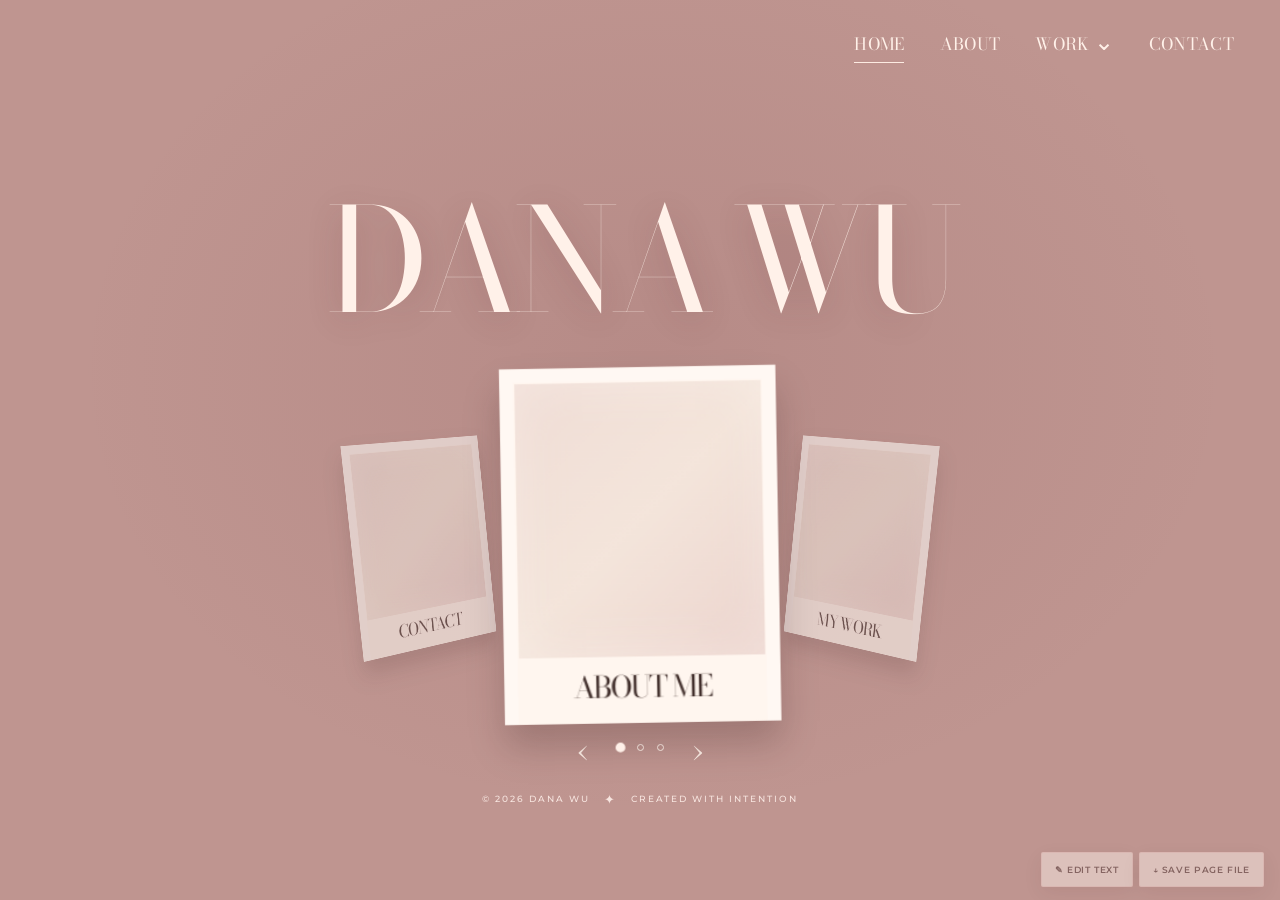
==== index.html @ a7ba0328 "Add files via upload" ====
<!doctype html>
<html lang="en"><head>
<meta charset="utf-8">
<meta name="viewport" content="width=device-width, initial-scale=1">
<meta name="theme-color" content="#c89e98">
<meta name="description" content="Dana Wu — advertising creative, visual storyteller, and journalist.">
<title>Home · Dana Wu</title>
<link rel="preconnect" href="https://fonts.googleapis.com">
<link rel="preconnect" href="https://fonts.gstatic.com" crossorigin>
<link href="https://fonts.googleapis.com/css2?family=Bodoni+Moda:ital,opsz,wght@0,6..96,400;0,6..96,500;0,6..96,600;0,6..96,700;1,6..96,400;1,6..96,500&family=Cormorant+Garamond:ital,wght@0,400;0,500;1,400;1,500&family=Montserrat:wght@300;400;500;600&display=swap" rel="stylesheet">
<link rel="stylesheet" href="styles.css">
<script src="site-config.js" defer></script>
<script src="script.js" defer></script>
</head>
<body data-page="home" class="site-page">

<header class="site-header">
  <a class="site-logo" href="index.html" aria-label="Dana Wu, home">DANA WU</a>
  <button class="mobile-menu-toggle" type="button" aria-controls="site-nav" aria-expanded="false">MENU <span aria-hidden="true">☰</span></button>
  <nav class="site-nav" id="site-nav" aria-label="Main navigation">
    <a href="index.html" data-nav="home">HOME</a>
    <a href="about.html" data-nav="about">ABOUT</a>
    <span class="nav-work"><a href="work.html" data-nav="work">WORK</a><button class="work-dropdown-toggle" type="button" aria-expanded="false" aria-label="Show work categories">⌄</button>
      <span class="work-dropdown" role="group" aria-label="Work categories">
        <a href="work.html#photography">Photography</a>
        <a href="work.html#advertising-creative">Advertising Creative</a>
        <a href="work.html#writing">Writing</a>
        <a href="work.html#digital-story">Digital Story</a>
        <a href="work.html#inspirations">Inspiration(s)</a>
      </span>
    </span>
    <a href="contact.html" data-nav="contact">CONTACT</a>
  </nav>
</header>

<main id="main-content" class="home-main">
  <section class="home-hero" aria-labelledby="home-heading">
    <h1 id="home-heading" class="home-title">DANA WU</h1>
    <div class="orbit-wrap" aria-label="Rotating carousel with links to About Me, My Work, and Contact">
      <div class="orbit-stage" id="orbit-stage">
        <a href="about.html" class="orbit-card" data-carousel-index="0" aria-label="Visit the About Me page">
          <span class="orbit-photo" aria-hidden="true"></span><span class="orbit-label">ABOUT ME</span>
        </a>
        <a href="work.html" class="orbit-card" data-carousel-index="1" aria-label="Visit the My Work page">
          <span class="orbit-photo" aria-hidden="true"></span><span class="orbit-label">MY WORK</span>
        </a>
        <a href="contact.html" class="orbit-card" data-carousel-index="2" aria-label="Visit the Contact page">
          <span class="orbit-photo" aria-hidden="true"></span><span class="orbit-label">CONTACT</span>
        </a>
      </div>
      <div class="orbit-controls" aria-label="Carousel controls">
        <button type="button" class="orbit-arrow" data-orbit-direction="prev" aria-label="Previous card">‹</button>
        <div class="orbit-dots" aria-label="Choose a carousel card">
          <button type="button" class="orbit-dot" data-orbit-index="0" aria-label="Show About Me"></button>
          <button type="button" class="orbit-dot" data-orbit-index="1" aria-label="Show My Work"></button>
          <button type="button" class="orbit-dot" data-orbit-index="2" aria-label="Show Contact"></button>
        </div>
        <button type="button" class="orbit-arrow" data-orbit-direction="next" aria-label="Next card">›</button>
      </div>
    </div>
  </section>

<footer class="site-footer"><span>© <span data-current-year></span> DANA WU</span><span class="footer-star" aria-hidden="true">✦</span><span>CREATED WITH INTENTION</span></footer>

<div class="editor-bar" id="editor-bar" aria-label="Page editing controls">
  <button type="button" id="edit-text-toggle" aria-pressed="false" title="Edit the words on this page">✎ EDIT TEXT</button>
  <button type="button" id="export-page-button" title="Download an HTML copy of this page with your changes">↓ SAVE PAGE FILE</button>
</div>
<div id="editor-notice" class="editor-notice" role="status" hidden></div>
</body></html>
---- styles.css ----
/* DANA WU — PEARLESCENT EDITORIAL PORTFOLIO */
:root {
  --rose: #bd8988;
  --rose-deep: #a96c79;
  --rose-button: #ca788b;
  --ivory: #fff1e9;
  --paper: #fff6ef;
  --dark: #402e2b;
  --gold: #f9d6c4;
  --line: rgba(255,245,238,.74);
  --bodoni: 'Bodoni Moda', 'Didot', 'Times New Roman', serif;
  --cormorant: 'Cormorant Garamond', Georgia, serif;
  --sans: Montserrat, 'Helvetica Neue', Arial, sans-serif;
}
*, *::before, *::after { box-sizing: border-box; }
html { scroll-behavior: smooth; }
body { margin: 0; color: var(--ivory); background: #be8f8c url('assets/pearl-organza-background.webp') center center / cover fixed no-repeat; font-family: var(--cormorant); min-height: 100vh; display: flex; flex-direction: column; }
body::before { content: ''; background: #bf9590 url('assets/pearl-organza-background.webp') center center / cover no-repeat fixed; position: fixed; inset: 0; z-index: -2; pointer-events: none; }
body::after { content: ''; background: radial-gradient(ellipse 50% 55% at 51% 41%,rgba(121,69,72,.13),transparent 90%); position: fixed; inset: 0; z-index: -1; pointer-events:none; }
a { color: inherit; }
a, button, input, textarea { -webkit-tap-highlight-color: transparent; }
button, input, textarea { font: inherit; }
button { cursor: pointer; }
a:focus-visible,button:focus-visible,input:focus-visible,textarea:focus-visible,[contenteditable=true]:focus-visible { outline: 2px solid #45303a; outline-offset: 5px; }
button:disabled { opacity: .35; cursor: default; }
[hidden] { display: none !important; }
.visually-hidden { position: absolute !important; clip: rect(0 0 0 0); clip-path: inset(50%); width: 1px; height: 1px; overflow: hidden; white-space: nowrap; }
.site-header { position: relative; z-index: 30; min-height: 100px; display: flex; align-items: flex-start; justify-content: space-between; gap: 20px; padding: 24px clamp(25px, 3.6vw, 76px) 4px; }
.site-logo { font-family: var(--bodoni); font-style: italic; font-size: clamp(24px, 2.45vw, 42px); letter-spacing: -.045em; text-decoration: none; white-space: nowrap; line-height: 1; text-shadow:0 2px 13px rgba(83,36,40,.14); }
[data-page=home] .site-logo { visibility: hidden; }
.site-nav { display: flex; align-items: center; gap: clamp(17px, 2.75vw, 54px); padding-top: 8px; white-space: nowrap; }
.site-nav > a, .nav-work > a { font-family: var(--bodoni); font-size: clamp(15px,1.32vw,22px); font-weight: 400; text-decoration: none; letter-spacing:.018em; position: relative; padding: 3px 0 11px; line-height: 1.1; transition: opacity .2s; }
.site-nav > a:hover, .nav-work > a:hover { opacity:.65; }
.site-nav > a.is-current::after,.nav-work > a.is-current::after { position: absolute; content: ''; left: 0; right: 0; bottom: 2px; height: 1px; background: rgba(255,239,229,.96); }
.nav-work { position:relative; display:flex; align-items: baseline; gap:3px; }
.work-dropdown-toggle { background:none; border:none; color:var(--ivory); padding:0 0 0 1px; font-size:24px; line-height:.6; }
.work-dropdown { display:none; flex-direction:column; position:absolute; top:calc(100% - 1px); left:-15px; min-width:215px; padding:13px; border:1px solid rgba(255,247,241,.65); background:rgba(237,204,200,.96); box-shadow:0 14px 40px rgba(84,45,43,.28); backdrop-filter:blur(15px); z-index:100; }
.work-dropdown a { font-family:var(--sans); text-decoration:none; font-size:11px; letter-spacing:.08em; text-transform:uppercase; padding:12px 8px; color:#513937; }
.work-dropdown a:hover,.work-dropdown a:focus-visible {background:rgba(255,255,255,.35)}
.nav-work:hover .work-dropdown,.nav-work:focus-within .work-dropdown,.nav-work.is-open .work-dropdown { display:flex; }
.mobile-menu-toggle {display:none;}
main { flex:1; width:100%; }
.site-footer { color:rgba(255,240,234,.88); padding:17px 30px 20px; display:flex; align-items:center; justify-content:center; gap:14px; letter-spacing:.22em; font: 500 9px var(--sans); position:relative; z-index:2; text-align:center; }
.footer-star {font-size:13px;}
/* EDITOR — the page is also editable directly in your HTML files */
.editor-bar { position:fixed; z-index:40; right:16px; bottom:13px; display:flex; gap:6px; opacity:.50; transition:opacity .2s; }
.editor-bar:hover,.editor-bar:focus-within,.editing-mode .editor-bar {opacity:1;}
.editor-bar button {background:rgba(255,247,240,.90); border:1px solid rgba(245,215,210,.9); border-radius:2px; color:#4c3533; letter-spacing:.09em; font:600 9px var(--sans); padding:11px 13px; box-shadow:0 6px 20px rgba(52,23,21,.13); }
.editor-bar button[aria-pressed=true] { background:#673f49; color:white; }
.editor-notice { position:fixed; z-index:45; right:16px; bottom:64px; color:#4b3532; background:#fff8f0; padding:13px 16px; font:12px/1.6 var(--sans); box-shadow:0 8px 25px #54252b55; max-width:min(360px,90vw); }
.editing-mode [data-edit-id] {outline:1px dashed rgba(255,247,237,.92); outline-offset:5px; background:rgba(255,247,237,.10); cursor:text;}
/* SHARED */
.editorial-main {padding: 14px clamp(22px,4vw,80px) 24px; display:flex; flex-direction:column; justify-content:center; }
.inside-title {font-family:var(--bodoni); color:var(--ivory); letter-spacing:-.07em; font-weight:400; line-height:1.08; margin:0; text-shadow:0 5px 25px rgba(86,38,43,.12);}
.italic-title { font-style:italic; }
.ornate-divider {display:flex; justify-content:center; align-items:center; gap:20px; width:100%; color:var(--ivory); margin:20px auto 27px; font-size:24px; height:26px;}
.ornate-divider::before,.ornate-divider::after {content:''; display:block; height:1px; background:var(--line); flex:1; }
.ornate-divider span {line-height:1; font-size:23px; }
/* HOMEPAGE */
.home-main { min-height:calc(100svh - 146px); display:flex; flex-direction:column; justify-content:center; align-items:center; }
.home-hero {width:100%; display:flex; flex-direction:column; align-items:center; justify-content:center; text-align:center; padding:10px 20px 0; }
.home-title { font:400 clamp(73px,11.2vw,200px)/1 var(--bodoni); letter-spacing:-.065em; margin:6px 0 6px; text-shadow:0 7px 35px rgba(90,33,39,.2); white-space:nowrap; }
.orbit-wrap {position:relative; width:min(850px,100%); }
.orbit-stage { height:clamp(290px,30vw,420px); position:relative; perspective:1150px; transform-style:preserve-3d; }
.orbit-card { position:absolute; top:50%; left:50%; width:clamp(168px,18.5vw,262px); height:clamp(220px,23.8vw,336px); text-decoration:none; color:var(--dark); background:var(--paper); border:clamp(8px,1vw,12px) solid #fff8f3; border-bottom-width:0; box-shadow:0 19px 30px rgba(54,26,27,.23); display:flex; flex-direction:column; padding:0; transform-style:preserve-3d; will-change:transform,opacity; transition:transform 1250ms cubic-bezier(.2,.7,.14,1),opacity 1050ms,filter 900ms,box-shadow 700ms; }
.orbit-photo {flex:1; margin:1px 1px 0; background:linear-gradient(135deg, #f0ddd6, #f4e5db 50%, #ecd4ce); box-shadow:inset 0 0 40px rgba(255,249,244,.35); }
.orbit-label {font:400 clamp(20px,2vw,30px)/1 var(--bodoni); letter-spacing:-.065em; padding:13px 3px 18px; display:block; }
.orbit-card.is-front { transform:translate3d(-50%,-46%,125px) rotateY(0deg) rotateZ(-1deg) scale(1.04); z-index:5; opacity:1; pointer-events:auto; }
.orbit-card.is-right {transform:translate3d(calc(-50% + clamp(148px,20vw,285px)),-45%,-205px) rotateY(-45deg) rotateZ(7deg) scale(.80); opacity:.65; z-index:2; pointer-events:none; filter:brightness(.96); }
.orbit-card.is-left {transform:translate3d(calc(-50% - clamp(148px,20vw,285px)),-45%,-205px) rotateY(45deg) rotateZ(-7deg) scale(.80); opacity:.65; z-index:2; pointer-events:none; filter:brightness(.96); }
.orbit-card.is-front:hover {transform:translate3d(-50%,-50%,143px) rotateZ(0) scale(1.05); box-shadow:0 28px 38px rgba(54,26,27,.30);}
.orbit-controls {height:43px; display:flex; gap:23px; align-items:center; justify-content:center; margin:3px auto 5px; }
.orbit-arrow {background:none; border:0; color:var(--ivory); font:300 45px/1 var(--cormorant); padding:0 4px; }
.orbit-dots {display:flex; gap:13px;align-items:center;}
.orbit-dot {width:7px;height:7px;border:1px solid var(--ivory); background:transparent; border-radius:50%; padding:0; transition:background-color .3s, transform .3s;}
.orbit-dot.is-active {background:var(--ivory); transform:scale(1.4); }
/* ABOUT */
.about-main { min-height:calc(100svh - 158px); }
.about-shell {display:grid; grid-template-columns:43% 57%; gap:min(2vw,25px); align-items:center; width:min(1450px,100%); margin:0 auto; padding: 5px 12px 20px;}
.about-image-column {display:flex;align-items:center;justify-content:center;flex-direction:column;}
.about-polaroid { background:rgba(255,244,235,.95); padding:13px 13px 0; width:min(77%,390px); aspect-ratio:.82; box-shadow:0 25px 44px rgba(80,34,38,.27); transform:rotate(-7deg); display:flex;flex-direction:column;}
.about-photo-holder {flex:1;position:relative;overflow:hidden;background: url('assets/organza-placeholder.webp') center / cover;}
.about-photo {position:absolute;inset:0;width:100%;height:100%;object-fit:cover;}
.image-upload-trigger {position:absolute;bottom:9px;left:50%;transform:translateX(-50%);white-space:nowrap; padding:7px 9px;background:rgba(255,250,244,.88);color:#6e514b;font:500 9px var(--sans);letter-spacing:.14em;cursor:pointer;transition:opacity .2s;}
.image-upload-trigger:hover{background:white;}
.about-photo-signature {display:flex;align-items:center;justify-content:center;gap:4px;color:#704d49;font:italic 36px var(--cormorant);height:62px;}
.about-photo-signature span{font-size:29px;}
.image-hint {font:10px/1.5 var(--sans);color:rgba(255,250,244,.82);max-width:310px;margin-top:32px;text-align:center;letter-spacing:.015em;}
.about-text-column {padding:0 12px 5px;}
.about-text-column .inside-title {text-align:center;font-size:clamp(70px,9.9vw,170px);}
.about-text-column .ornate-divider {max-width:680px;margin-top:10px;margin-bottom:25px;}
.about-lead {font:italic clamp(23px,2.5vw,40px)/1.24 var(--cormorant);max-width:790px;margin:0 auto 34px;letter-spacing:.004em;text-shadow:0 2px 8px rgba(76,28,31,.1);}
.interests-heading {display:flex;align-items:center;gap:24px;width:85%;margin:0 auto 15px;text-align:center;font:400 clamp(16px,1.6vw,25px) var(--bodoni);letter-spacing:.12em;}
.interests-heading::before,.interests-heading::after {content:'';height:1px;background:var(--line);flex:1;}
.interests-grid {display:grid;grid-template-columns:repeat(5,1fr);max-width:720px;margin:auto;gap:8px;}
.interest{text-align:center;display:flex;align-items:center;flex-direction:column;gap:8px;}
.interest svg{width:clamp(30px,3vw,44px);height:clamp(30px,3vw,44px);stroke:#fff4ee;stroke-width:1.5;stroke-linejoin:round;stroke-linecap:round;fill:none;}
.interest span{font:400 clamp(10px,1.15vw,17px) var(--cormorant);letter-spacing:.05em;}
/* WORK */
.work-main {min-height:calc(100svh - 155px);}
.work-overview{max-width:1560px;width:100%;margin:0 auto;display:flex;align-items:center;flex-direction:column;padding:2px 0 18px;}
.work-heading{font-size:clamp(78px,9.3vw,160px);text-align:center;}
.work-overview .ornate-divider {width:min(570px,60vw);margin:0 auto 5px;}
.work-subtitle {font:italic clamp(20px,1.75vw,28px) var(--cormorant);text-align:center;margin:0 0 33px;text-shadow:0 1px 10px rgba(70,25,30,.15);}
.work-card-grid {width:100%;display:grid;grid-template-columns:repeat(4,minmax(0,1fr));gap:clamp(12px,1.2vw,22px);}
.work-polaroid {background:linear-gradient(180deg,#fff3eb,#ffeadf);border:10px solid rgba(255,243,235,.97);color:#633d38;text-decoration:none;display:flex;flex-direction:column;align-items:center;text-align:center;box-shadow:0 18px 30px rgba(86,35,40,.23);min-height:clamp(320px,27vw,435px);transition:transform .25s,box-shadow .25s;}
.work-polaroid:hover{transform:translateY(-11px);box-shadow:0 26px 36px rgba(86,35,40,.30);}
.work-card-image {display:block;background:url('assets/organza-placeholder.webp') center / cover;width:100%;aspect-ratio:1.27;}
.work-card-name {font:400 clamp(19px,1.8vw,30px)/1.05 var(--bodoni);letter-spacing:.095em;margin:19px 0 11px;min-height:1.95em;display:flex;align-items:center;justify-content:center;}
.work-card-description {font:italic clamp(17px,1.44vw,23px)/1.15 var(--cormorant);display:block;max-width:290px;min-height:2.4em;margin-bottom:8px;}
.work-card-arrow {margin:auto 0 7px;font:400 34px/1 var(--cormorant);}
.inspirations-button {margin:26px auto 0;min-width:290px;border:1px solid #fff4ed;border-radius:100px;text-decoration:none;text-align:center;padding:12px 22px;color:var(--ivory);font:400 20px var(--bodoni);letter-spacing:.10em;transition:background .2s;}
.inspirations-button:hover {background:rgba(255,242,237,.18);}
.work-details {width:min(1420px,100%);margin:0 auto;}
.work-detail-view {padding:2px 0 40px;}
.return-to-work {display:inline-block;font:600 11px var(--sans);letter-spacing:.14em;text-decoration:none;margin:5px 0 20px;}
.detail-heading {font:italic 400 clamp(55px,7vw,107px) var(--bodoni);letter-spacing:-.06em;text-align:center;margin:0;}
.work-detail-view .ornate-divider {max-width:590px;margin-top:8px;margin-bottom:16px;}
.detail-intro {font:italic clamp(21px,2vw,28px) var(--cormorant);text-align:center;margin:8px auto 28px;}
.project-grid {display:grid;grid-template-columns:repeat(3,1fr);gap:22px;}
.project-tile {padding:14px 14px 24px;background:rgba(255,239,228,.91);color:#613e3c;box-shadow:0 18px 40px rgba(67,34,36,.19);}
.project-image {aspect-ratio:1.28;background:linear-gradient(130deg,#e4b8b8,#f1d2ca) url('assets/organza-placeholder.webp') center / cover;position:relative;overflow:hidden;}
.project-image img{position:absolute;inset:0;width:100%;height:100%;object-fit:cover;}
.project-photo-note {position:absolute;right:10px;bottom:9px;background:rgba(255,244,236,.85);color:#704746;padding:8px 10px;letter-spacing:.1em;font:500 9px var(--sans);}
.project-tile h3 {font:400 25px var(--bodoni);text-align:center;letter-spacing:.11em;margin:21px 4px 10px;}
.project-tile p {text-align:center;font:italic 20px/1.4 var(--cormorant);margin:7px 12px 14px;}
.project-tile .project-link-note {font:10px/1.5 var(--sans);opacity:.65;}
/* CONTACT */
.contact-main {min-height:calc(100svh - 157px);}
.contact-layout {display:grid;grid-template-columns:.98fr 1.02fr;gap:clamp(30px,3vw,65px);align-items:center;width:min(1520px,100%);margin:auto;}
.contact-copy{text-align:center;display:flex;flex-direction:column;align-items:center;padding:10px;}
.contact-title {font:400 clamp(76px,8.5vw,155px)/.93 var(--bodoni);letter-spacing:-.083em;text-align:center;margin:0;}
.contact-copy .ornate-divider {max-width:520px;margin:25px auto 31px;}
.contact-subtitle {font:400 clamp(13px,1.22vw,19px)/1.7 var(--sans);letter-spacing:.36em;text-align:center;margin:0 0 47px;}
.linkedin-link {min-height:59px;min-width:min(405px,100%);padding:0 24px;display:flex;align-items:center;justify-content:space-between;border:1px solid rgba(255,245,239,.9);color:var(--ivory);text-decoration:none;transition:background .3s;}
.linkedin-link:hover {background:rgba(255,240,234,.15);}
.linkedin-mark {font:700 32px/1 Arial,sans-serif;letter-spacing:-.08em;min-width:63px;text-align:left;border-right:1px solid rgba(255,245,239,.8);}
.linkedin-label {font:500 13px var(--sans);letter-spacing:.30em;}
.linkedin-arrow {font:400 30px var(--cormorant);}
.contact-form {padding: clamp(32px,3.5vw,57px) clamp(30px,3.25vw,54px) clamp(25px,2.7vw,48px);border:1px solid rgba(255,242,234,.8);border-radius:19px;background:rgba(255,224,217,.21);backdrop-filter:blur(11px);box-shadow:0 9px 42px rgba(103,62,60,.08);display:flex;flex-direction:column;gap:17px;position:relative;}
.contact-form label {position:absolute;width:1px;height:1px;overflow:hidden;clip-path:inset(50%);}
.contact-form input,.contact-form textarea {width:100%;color:#593e3b;background:rgba(255,234,227,.72);border:2px solid rgba(255,246,241,.95);border-radius:9px;min-height:68px;padding:17px 23px;font:400 clamp(18px,1.6vw,25px) var(--bodoni);letter-spacing:.17em;}
.contact-form textarea {resize:vertical;min-height:188px;}
.contact-form input::placeholder,.contact-form textarea::placeholder {color:#614744;opacity:1;}
.send-button {margin:14px auto 0;width:min(100%,510px);border:1px solid rgba(253,232,229,.83);background:#c77588;color:#fff5ef;min-height:64px;font:400 clamp(19px,1.5vw,26px) var(--bodoni);letter-spacing:.19em;position:relative;transition:filter .2s,transform .2s;}
.send-button span {position:absolute;right:25px;top:50%;transform:translateY(-50%);font:400 35px/1 var(--cormorant);}
.send-button:hover {filter:brightness(1.06);transform:translateY(-2px);}
.form-message {color:#fff5f1;text-align:center;font:14px/1.5 var(--sans);min-height:1em;margin:0;}
/* RESPONSIVE */
@media(max-width:1150px){
 .about-shell {grid-template-columns:41% 59%;}
 .about-polaroid {width:87%;}
 .about-lead {font-size:clamp(23px,2.8vw,33px);}
 .work-polaroid {border-width:8px;min-height:315px;}
 .work-card-name {font-size:19px;}
 .work-card-description {font-size:17px;}
 .contact-title {font-size:clamp(72px,8.3vw,120px);}
 .contact-form {padding:30px;}
}
@media(max-width:760px){
 .site-header {align-items:center;min-height:73px; padding:16px 18px 5px;}
 [data-page=home] .site-logo {visibility:hidden;}
 .site-logo {font-size:27px;}
 .mobile-menu-toggle {display:block;font:500 11px var(--sans);letter-spacing:.2em; color:#fff5ef;background:rgba(132,77,79,.15);border:1px solid rgba(255,243,238,.8);padding:10px 12px;}
 .mobile-menu-toggle span {margin-left:8px;}
 .site-nav {display:none;position:absolute;top:72px;left:12px;right:12px;background:rgba(197,151,149,.97);border:1px solid #fff5e9d9;padding:15px 19px;box-shadow:0 20px 32px rgba(79,41,43,.2);flex-direction:column;align-items:flex-start;gap:10px;z-index:60;}
 .site-nav.is-open {display:flex;}
 .site-nav > a,.nav-work > a {font-size:19px;}
 .nav-work {width:100%;}
 .work-dropdown {top:30px;left:0;}
 .editorial-main {padding:16px 22px 30px;}
 .site-footer {padding:22px 10px;font-size:8px;}
 .home-main {min-height:calc(100svh - 138px);}
 .home-title {font-size:clamp(68px,12.5vw,105px);margin-top:-8px;}
 .orbit-stage {height:345px;}
 .orbit-card {width:clamp(175px,37vw,240px);height:clamp(238px,46vw,308px);}
 .orbit-card.is-right {transform:translate3d(calc(-50% + clamp(117px,28vw,185px)),-45%,-205px) rotateY(-50deg) rotateZ(8deg) scale(.75);}
 .orbit-card.is-left {transform:translate3d(calc(-50% - clamp(117px,28vw,185px)),-45%,-205px) rotateY(50deg) rotateZ(-8deg) scale(.75);}
 .about-shell {grid-template-columns:1fr;gap:20px;padding:8px 0;}
 .about-text-column {grid-row:1;}
 .about-text-column .inside-title {font-size:clamp(72px,13vw,110px);}
 .about-text-column .ornate-divider {margin-bottom:13px;}
 .about-lead {font-size:clamp(24px,5.4vw,34px);line-height:1.24;text-align:center;margin-bottom:24px;}
 .interests-heading {width:90%;margin-bottom:14px;}
 .interests-grid {max-width:550px;}
 .interest span {font-size:11px;}
 .about-image-column {grid-row:2;margin-top:8px;}
 .about-polaroid {width:min(57%,290px);}
 .image-hint {margin-top:25px;}
 .work-heading {font-size:clamp(75px,12vw,120px);}
 .work-subtitle {font-size:24px;margin-bottom:24px;}
 .work-card-grid {grid-template-columns:repeat(2,minmax(0,1fr));gap:15px;}
 .work-polaroid {min-height:300px;}
 .work-card-name {font-size:20px;min-height:2em;}
 .work-card-description {font-size:18px;}
 .project-grid {grid-template-columns:1fr;max-width:450px;margin:auto;}
 .contact-layout {grid-template-columns:1fr;gap:22px;max-width:590px;padding:0 0 20px;}
 .contact-title {font-size:clamp(75px,15vw,130px);}
 .contact-copy .ornate-divider {margin:16px auto;}
 .contact-subtitle {font-size:12px;margin:0 0 25px;}
 .linkedin-link {min-height:51px;min-width:min(340px,100%);}
 .contact-form {padding:24px;}
 .contact-form input {min-height:56px;}
 .contact-form textarea {min-height:140px;}
 .send-button {min-height:56px;font-size:19px;}
 .editor-bar {bottom:8px;right:8px;}
 .editor-bar button {font-size:8px;padding:9px 10px;}
}
@media(max-width:420px){
 .home-title {font-size:clamp(57px,12.8vw,70px);}
 .orbit-stage {height:300px;}
 .orbit-card {width:174px;height:225px;}
 .orbit-label {font-size:18px;padding:10px 3px 13px;}
 .orbit-card.is-right {transform:translate3d(calc(-50% + 120px),-45%,-205px) rotateY(-50deg) rotateZ(8deg) scale(.68);}
 .orbit-card.is-left {transform:translate3d(calc(-50% - 120px),-45%,-205px) rotateY(50deg) rotateZ(-8deg) scale(.68);}
 .work-card-grid {gap:10px;}
 .work-polaroid {min-height:250px;padding-bottom:3px;border-width:6px;}
 .work-card-name {font-size:14px;letter-spacing:.03em;margin:13px 0 6px;}
 .work-card-description {font-size:15px;}
 .work-card-arrow {font-size:25px;}
 .inspirations-button {min-width:235px;font-size:15px;}
 .interests-grid {gap:1px;}
 .interest span {font-size:9px;}
 .contact-title {font-size:70px;}
 .contact-form {padding:15px;}
 .site-footer {gap:7px;}
}
@media(prefers-reduced-motion:reduce){
 *,*::before,*::after {animation-duration:.01ms !important;animation-iteration-count:1 !important;transition-duration:.01ms !important;scroll-behavior:auto !important;}
}
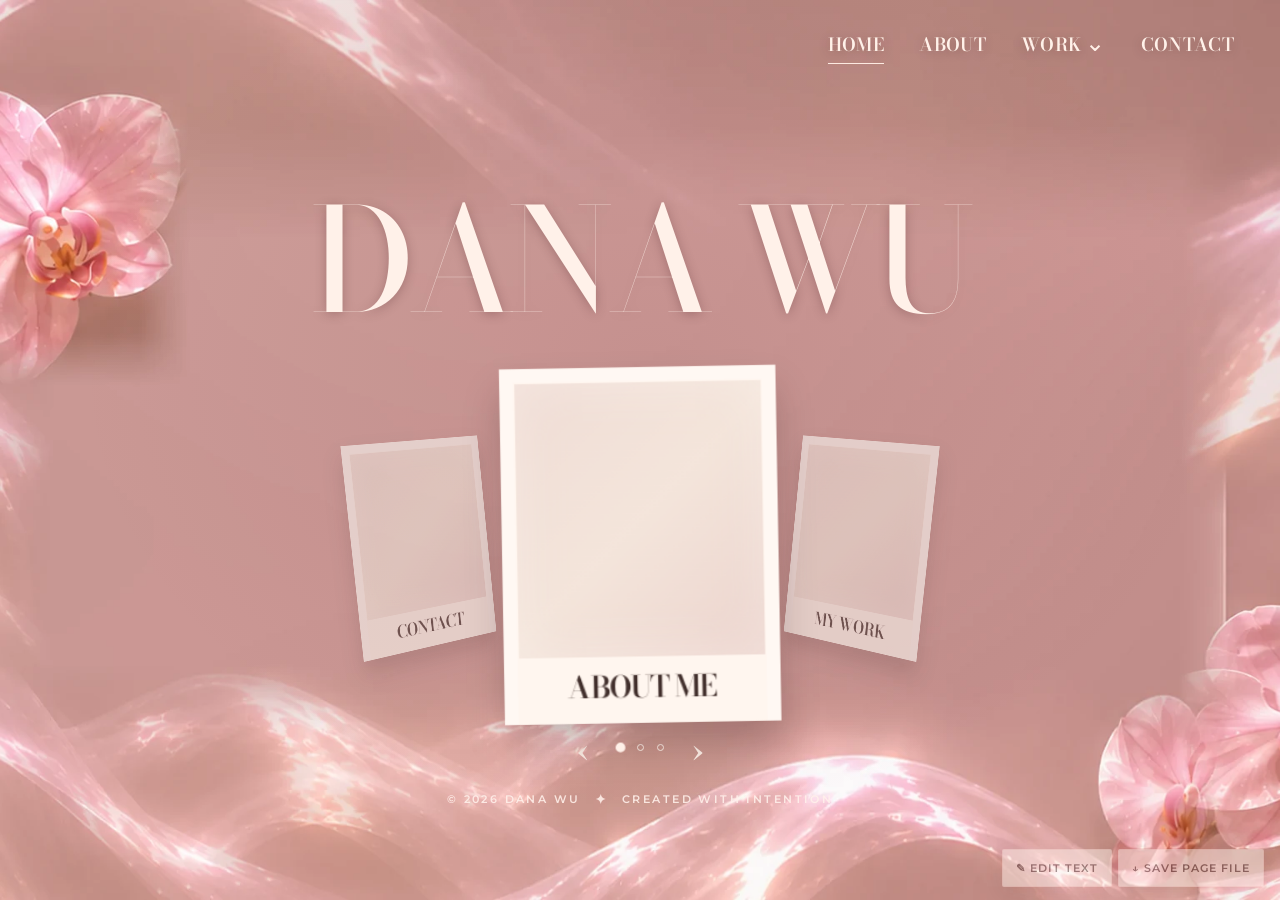
==== commit e4e76cdd: "Add files via upload" ====
--- a/index.html
+++ b/index.html
@@ -7,7 +7,7 @@
 <title>Home · Dana Wu</title>
 <link rel="preconnect" href="https://fonts.googleapis.com">
 <link rel="preconnect" href="https://fonts.gstatic.com" crossorigin>
-<link href="https://fonts.googleapis.com/css2?family=Bodoni+Moda:ital,opsz,wght@0,6..96,400;0,6..96,500;0,6..96,600;0,6..96,700;1,6..96,400;1,6..96,500&family=Cormorant+Garamond:ital,wght@0,400;0,500;1,400;1,500&family=Montserrat:wght@300;400;500;600&display=swap" rel="stylesheet">
+<link href="https://fonts.googleapis.com/css2?family=Bodoni+Moda:ital,opsz,wght@0,6..96,400;0,6..96,500;0,6..96,600;0,6..96,700;1,6..96,400;1,6..96,500&family=Cormorant+Garamond:ital,wght@0,400;0,500;0,600;1,400;1,500;1,600&family=Montserrat:wght@300;400;500;600&display=swap" rel="stylesheet">
 <link rel="stylesheet" href="styles.css">
 <script src="site-config.js" defer></script>
 <script src="script.js" defer></script>
--- a/styles.css
+++ b/styles.css
@@ -26,32 +26,32 @@
 [hidden] { display: none !important; }
 .visually-hidden { position: absolute !important; clip: rect(0 0 0 0); clip-path: inset(50%); width: 1px; height: 1px; overflow: hidden; white-space: nowrap; }
 .site-header { position: relative; z-index: 30; min-height: 100px; display: flex; align-items: flex-start; justify-content: space-between; gap: 20px; padding: 24px clamp(25px, 3.6vw, 76px) 4px; }
-.site-logo { font-family: var(--bodoni); font-style: italic; font-size: clamp(24px, 2.45vw, 42px); letter-spacing: -.045em; text-decoration: none; white-space: nowrap; line-height: 1; text-shadow:0 2px 13px rgba(83,36,40,.14); }
+.site-logo { font-family: var(--bodoni); font-style: italic; font-size: clamp(25px, 2.5vw, 43px); font-weight: 500; letter-spacing: -.045em; text-decoration: none; white-space: nowrap; line-height: 1; text-shadow:0 2px 13px rgba(83,36,40,.14); }
 [data-page=home] .site-logo { visibility: hidden; }
 .site-nav { display: flex; align-items: center; gap: clamp(17px, 2.75vw, 54px); padding-top: 8px; white-space: nowrap; }
-.site-nav > a, .nav-work > a { font-family: var(--bodoni); font-size: clamp(15px,1.32vw,22px); font-weight: 400; text-decoration: none; letter-spacing:.018em; position: relative; padding: 3px 0 11px; line-height: 1.1; transition: opacity .2s; }
+.site-nav > a, .nav-work > a { font-family: var(--bodoni); font-size: clamp(17px,1.42vw,23px); font-weight: 600; text-decoration: none; letter-spacing:.018em; position: relative; padding: 3px 0 11px; line-height: 1.1; transition: opacity .2s; }
 .site-nav > a:hover, .nav-work > a:hover { opacity:.65; }
 .site-nav > a.is-current::after,.nav-work > a.is-current::after { position: absolute; content: ''; left: 0; right: 0; bottom: 2px; height: 1px; background: rgba(255,239,229,.96); }
 .nav-work { position:relative; display:flex; align-items: baseline; gap:3px; }
 .work-dropdown-toggle { background:none; border:none; color:var(--ivory); padding:0 0 0 1px; font-size:24px; line-height:.6; }
 .work-dropdown { display:none; flex-direction:column; position:absolute; top:calc(100% - 1px); left:-15px; min-width:215px; padding:13px; border:1px solid rgba(255,247,241,.65); background:rgba(237,204,200,.96); box-shadow:0 14px 40px rgba(84,45,43,.28); backdrop-filter:blur(15px); z-index:100; }
-.work-dropdown a { font-family:var(--sans); text-decoration:none; font-size:11px; letter-spacing:.08em; text-transform:uppercase; padding:12px 8px; color:#513937; }
+.work-dropdown a { font-family:var(--sans); text-decoration:none; font-size:12px; font-weight:600; letter-spacing:.06em; text-transform:uppercase; padding:12px 8px; color:#513937; }
 .work-dropdown a:hover,.work-dropdown a:focus-visible {background:rgba(255,255,255,.35)}
 .nav-work:hover .work-dropdown,.nav-work:focus-within .work-dropdown,.nav-work.is-open .work-dropdown { display:flex; }
 .mobile-menu-toggle {display:none;}
 main { flex:1; width:100%; }
-.site-footer { color:rgba(255,240,234,.88); padding:17px 30px 20px; display:flex; align-items:center; justify-content:center; gap:14px; letter-spacing:.22em; font: 500 9px var(--sans); position:relative; z-index:2; text-align:center; }
+.site-footer { color:rgba(255,240,234,.88); padding:17px 30px 20px; display:flex; align-items:center; justify-content:center; gap:14px; letter-spacing:.22em; font: 600 11px var(--sans); position:relative; z-index:2; text-align:center; }
 .footer-star {font-size:13px;}
 /* EDITOR — the page is also editable directly in your HTML files */
 .editor-bar { position:fixed; z-index:40; right:16px; bottom:13px; display:flex; gap:6px; opacity:.50; transition:opacity .2s; }
 .editor-bar:hover,.editor-bar:focus-within,.editing-mode .editor-bar {opacity:1;}
-.editor-bar button {background:rgba(255,247,240,.90); border:1px solid rgba(245,215,210,.9); border-radius:2px; color:#4c3533; letter-spacing:.09em; font:600 9px var(--sans); padding:11px 13px; box-shadow:0 6px 20px rgba(52,23,21,.13); }
+.editor-bar button {background:rgba(255,247,240,.90); border:1px solid rgba(245,215,210,.9); border-radius:2px; color:#4c3533; letter-spacing:.09em; font:600 11px var(--sans); padding:11px 13px; box-shadow:0 6px 20px rgba(52,23,21,.13); }
 .editor-bar button[aria-pressed=true] { background:#673f49; color:white; }
 .editor-notice { position:fixed; z-index:45; right:16px; bottom:64px; color:#4b3532; background:#fff8f0; padding:13px 16px; font:12px/1.6 var(--sans); box-shadow:0 8px 25px #54252b55; max-width:min(360px,90vw); }
 .editing-mode [data-edit-id] {outline:1px dashed rgba(255,247,237,.92); outline-offset:5px; background:rgba(255,247,237,.10); cursor:text;}
 /* SHARED */
 .editorial-main {padding: 14px clamp(22px,4vw,80px) 24px; display:flex; flex-direction:column; justify-content:center; }
-.inside-title {font-family:var(--bodoni); color:var(--ivory); letter-spacing:-.07em; font-weight:400; line-height:1.08; margin:0; text-shadow:0 5px 25px rgba(86,38,43,.12);}
+.inside-title {font-family:var(--bodoni); color:var(--ivory); letter-spacing:-.07em; font-weight:500; line-height:1.08; margin:0; text-shadow:0 5px 25px rgba(86,38,43,.12);}
 .italic-title { font-style:italic; }
 .ornate-divider {display:flex; justify-content:center; align-items:center; gap:20px; width:100%; color:var(--ivory); margin:20px auto 27px; font-size:24px; height:26px;}
 .ornate-divider::before,.ornate-divider::after {content:''; display:block; height:1px; background:var(--line); flex:1; }
@@ -59,18 +59,18 @@
 /* HOMEPAGE */
 .home-main { min-height:calc(100svh - 146px); display:flex; flex-direction:column; justify-content:center; align-items:center; }
 .home-hero {width:100%; display:flex; flex-direction:column; align-items:center; justify-content:center; text-align:center; padding:10px 20px 0; }
-.home-title { font:400 clamp(73px,11.2vw,200px)/1 var(--bodoni); letter-spacing:-.065em; margin:6px 0 6px; text-shadow:0 7px 35px rgba(90,33,39,.2); white-space:nowrap; }
+.home-title { font:500 clamp(73px,11.2vw,200px)/1 var(--bodoni); letter-spacing:-.045em; margin:6px 0 6px; text-shadow:0 7px 35px rgba(90,33,39,.2); white-space:nowrap; }
 .orbit-wrap {position:relative; width:min(850px,100%); }
 .orbit-stage { height:clamp(290px,30vw,420px); position:relative; perspective:1150px; transform-style:preserve-3d; }
 .orbit-card { position:absolute; top:50%; left:50%; width:clamp(168px,18.5vw,262px); height:clamp(220px,23.8vw,336px); text-decoration:none; color:var(--dark); background:var(--paper); border:clamp(8px,1vw,12px) solid #fff8f3; border-bottom-width:0; box-shadow:0 19px 30px rgba(54,26,27,.23); display:flex; flex-direction:column; padding:0; transform-style:preserve-3d; will-change:transform,opacity; transition:transform 1250ms cubic-bezier(.2,.7,.14,1),opacity 1050ms,filter 900ms,box-shadow 700ms; }
 .orbit-photo {flex:1; margin:1px 1px 0; background:linear-gradient(135deg, #f0ddd6, #f4e5db 50%, #ecd4ce); box-shadow:inset 0 0 40px rgba(255,249,244,.35); }
-.orbit-label {font:400 clamp(20px,2vw,30px)/1 var(--bodoni); letter-spacing:-.065em; padding:13px 3px 18px; display:block; }
+.orbit-label {font:600 clamp(20px,2vw,30px)/1 var(--bodoni); letter-spacing:-.035em; padding:13px 3px 18px; display:block; }
 .orbit-card.is-front { transform:translate3d(-50%,-46%,125px) rotateY(0deg) rotateZ(-1deg) scale(1.04); z-index:5; opacity:1; pointer-events:auto; }
 .orbit-card.is-right {transform:translate3d(calc(-50% + clamp(148px,20vw,285px)),-45%,-205px) rotateY(-45deg) rotateZ(7deg) scale(.80); opacity:.65; z-index:2; pointer-events:none; filter:brightness(.96); }
 .orbit-card.is-left {transform:translate3d(calc(-50% - clamp(148px,20vw,285px)),-45%,-205px) rotateY(45deg) rotateZ(-7deg) scale(.80); opacity:.65; z-index:2; pointer-events:none; filter:brightness(.96); }
 .orbit-card.is-front:hover {transform:translate3d(-50%,-50%,143px) rotateZ(0) scale(1.05); box-shadow:0 28px 38px rgba(54,26,27,.30);}
 .orbit-controls {height:43px; display:flex; gap:23px; align-items:center; justify-content:center; margin:3px auto 5px; }
-.orbit-arrow {background:none; border:0; color:var(--ivory); font:300 45px/1 var(--cormorant); padding:0 4px; }
+.orbit-arrow {background:none; border:0; color:var(--ivory); font:600 45px/1 var(--cormorant); padding:0 4px; }
 .orbit-dots {display:flex; gap:13px;align-items:center;}
 .orbit-dot {width:7px;height:7px;border:1px solid var(--ivory); background:transparent; border-radius:50%; padding:0; transition:background-color .3s, transform .3s;}
 .orbit-dot.is-active {background:var(--ivory); transform:scale(1.4); }
@@ -81,69 +81,69 @@
 .about-polaroid { background:rgba(255,244,235,.95); padding:13px 13px 0; width:min(77%,390px); aspect-ratio:.82; box-shadow:0 25px 44px rgba(80,34,38,.27); transform:rotate(-7deg); display:flex;flex-direction:column;}
 .about-photo-holder {flex:1;position:relative;overflow:hidden;background: url('assets/organza-placeholder.webp') center / cover;}
 .about-photo {position:absolute;inset:0;width:100%;height:100%;object-fit:cover;}
-.image-upload-trigger {position:absolute;bottom:9px;left:50%;transform:translateX(-50%);white-space:nowrap; padding:7px 9px;background:rgba(255,250,244,.88);color:#6e514b;font:500 9px var(--sans);letter-spacing:.14em;cursor:pointer;transition:opacity .2s;}
+.image-upload-trigger {position:absolute;bottom:9px;left:50%;transform:translateX(-50%);white-space:nowrap; padding:7px 9px;background:rgba(255,250,244,.88);color:#6e514b;font:600 11px var(--sans);letter-spacing:.08em;cursor:pointer;transition:opacity .2s;}
 .image-upload-trigger:hover{background:white;}
-.about-photo-signature {display:flex;align-items:center;justify-content:center;gap:4px;color:#704d49;font:italic 36px var(--cormorant);height:62px;}
+.about-photo-signature {display:flex;align-items:center;justify-content:center;gap:4px;color:#704d49;font:italic 500 36px var(--cormorant);height:62px;}
 .about-photo-signature span{font-size:29px;}
-.image-hint {font:10px/1.5 var(--sans);color:rgba(255,250,244,.82);max-width:310px;margin-top:32px;text-align:center;letter-spacing:.015em;}
+.image-hint {font:500 12px/1.5 var(--sans);color:rgba(255,250,244,.96);max-width:310px;margin-top:32px;text-align:center;letter-spacing:.015em;}
 .about-text-column {padding:0 12px 5px;}
 .about-text-column .inside-title {text-align:center;font-size:clamp(70px,9.9vw,170px);}
 .about-text-column .ornate-divider {max-width:680px;margin-top:10px;margin-bottom:25px;}
-.about-lead {font:italic clamp(23px,2.5vw,40px)/1.24 var(--cormorant);max-width:790px;margin:0 auto 34px;letter-spacing:.004em;text-shadow:0 2px 8px rgba(76,28,31,.1);}
-.interests-heading {display:flex;align-items:center;gap:24px;width:85%;margin:0 auto 15px;text-align:center;font:400 clamp(16px,1.6vw,25px) var(--bodoni);letter-spacing:.12em;}
+.about-lead {font:italic 600 clamp(24px,2.55vw,40px)/1.3 var(--cormorant);max-width:790px;margin:0 auto 34px;letter-spacing:.004em;text-shadow:0 2px 8px rgba(76,28,31,.1);}
+.interests-heading {display:flex;align-items:center;gap:24px;width:85%;margin:0 auto 15px;text-align:center;font:600 clamp(17px,1.65vw,25px) var(--bodoni);letter-spacing:.12em;}
 .interests-heading::before,.interests-heading::after {content:'';height:1px;background:var(--line);flex:1;}
 .interests-grid {display:grid;grid-template-columns:repeat(5,1fr);max-width:720px;margin:auto;gap:8px;}
 .interest{text-align:center;display:flex;align-items:center;flex-direction:column;gap:8px;}
 .interest svg{width:clamp(30px,3vw,44px);height:clamp(30px,3vw,44px);stroke:#fff4ee;stroke-width:1.5;stroke-linejoin:round;stroke-linecap:round;fill:none;}
-.interest span{font:400 clamp(10px,1.15vw,17px) var(--cormorant);letter-spacing:.05em;}
+.interest span{font:600 clamp(12px,1.15vw,17px) var(--cormorant);letter-spacing:.05em;}
 /* WORK */
 .work-main {min-height:calc(100svh - 155px);}
 .work-overview{max-width:1560px;width:100%;margin:0 auto;display:flex;align-items:center;flex-direction:column;padding:2px 0 18px;}
 .work-heading{font-size:clamp(78px,9.3vw,160px);text-align:center;}
 .work-overview .ornate-divider {width:min(570px,60vw);margin:0 auto 5px;}
-.work-subtitle {font:italic clamp(20px,1.75vw,28px) var(--cormorant);text-align:center;margin:0 0 33px;text-shadow:0 1px 10px rgba(70,25,30,.15);}
+.work-subtitle {font:italic 600 clamp(21px,1.85vw,29px) var(--cormorant);text-align:center;margin:0 0 33px;text-shadow:0 1px 10px rgba(70,25,30,.15);}
 .work-card-grid {width:100%;display:grid;grid-template-columns:repeat(4,minmax(0,1fr));gap:clamp(12px,1.2vw,22px);}
 .work-polaroid {background:linear-gradient(180deg,#fff3eb,#ffeadf);border:10px solid rgba(255,243,235,.97);color:#633d38;text-decoration:none;display:flex;flex-direction:column;align-items:center;text-align:center;box-shadow:0 18px 30px rgba(86,35,40,.23);min-height:clamp(320px,27vw,435px);transition:transform .25s,box-shadow .25s;}
 .work-polaroid:hover{transform:translateY(-11px);box-shadow:0 26px 36px rgba(86,35,40,.30);}
 .work-card-image {display:block;background:url('assets/organza-placeholder.webp') center / cover;width:100%;aspect-ratio:1.27;}
-.work-card-name {font:400 clamp(19px,1.8vw,30px)/1.05 var(--bodoni);letter-spacing:.095em;margin:19px 0 11px;min-height:1.95em;display:flex;align-items:center;justify-content:center;}
-.work-card-description {font:italic clamp(17px,1.44vw,23px)/1.15 var(--cormorant);display:block;max-width:290px;min-height:2.4em;margin-bottom:8px;}
-.work-card-arrow {margin:auto 0 7px;font:400 34px/1 var(--cormorant);}
-.inspirations-button {margin:26px auto 0;min-width:290px;border:1px solid #fff4ed;border-radius:100px;text-decoration:none;text-align:center;padding:12px 22px;color:var(--ivory);font:400 20px var(--bodoni);letter-spacing:.10em;transition:background .2s;}
+.work-card-name {font:600 clamp(20px,1.8vw,30px)/1.1 var(--bodoni);letter-spacing:.05em;margin:19px 0 11px;min-height:1.95em;display:flex;align-items:center;justify-content:center;}
+.work-card-description {font:italic 600 clamp(18px,1.5vw,24px)/1.25 var(--cormorant);display:block;max-width:290px;min-height:2.4em;margin-bottom:8px;}
+.work-card-arrow {margin:auto 0 7px;font:600 34px/1 var(--cormorant);}
+.inspirations-button {margin:26px auto 0;min-width:290px;border:1px solid #fff4ed;border-radius:100px;text-decoration:none;text-align:center;padding:12px 22px;color:var(--ivory);font:600 20px var(--bodoni);letter-spacing:.08em;transition:background .2s;}
 .inspirations-button:hover {background:rgba(255,242,237,.18);}
 .work-details {width:min(1420px,100%);margin:0 auto;}
 .work-detail-view {padding:2px 0 40px;}
 .return-to-work {display:inline-block;font:600 11px var(--sans);letter-spacing:.14em;text-decoration:none;margin:5px 0 20px;}
-.detail-heading {font:italic 400 clamp(55px,7vw,107px) var(--bodoni);letter-spacing:-.06em;text-align:center;margin:0;}
+.detail-heading {font:italic 500 clamp(55px,7vw,107px) var(--bodoni);letter-spacing:-.06em;text-align:center;margin:0;}
 .work-detail-view .ornate-divider {max-width:590px;margin-top:8px;margin-bottom:16px;}
-.detail-intro {font:italic clamp(21px,2vw,28px) var(--cormorant);text-align:center;margin:8px auto 28px;}
+.detail-intro {font:italic 600 clamp(22px,2vw,29px) var(--cormorant);text-align:center;margin:8px auto 28px;}
 .project-grid {display:grid;grid-template-columns:repeat(3,1fr);gap:22px;}
 .project-tile {padding:14px 14px 24px;background:rgba(255,239,228,.91);color:#613e3c;box-shadow:0 18px 40px rgba(67,34,36,.19);}
 .project-image {aspect-ratio:1.28;background:linear-gradient(130deg,#e4b8b8,#f1d2ca) url('assets/organza-placeholder.webp') center / cover;position:relative;overflow:hidden;}
 .project-image img{position:absolute;inset:0;width:100%;height:100%;object-fit:cover;}
-.project-photo-note {position:absolute;right:10px;bottom:9px;background:rgba(255,244,236,.85);color:#704746;padding:8px 10px;letter-spacing:.1em;font:500 9px var(--sans);}
-.project-tile h3 {font:400 25px var(--bodoni);text-align:center;letter-spacing:.11em;margin:21px 4px 10px;}
-.project-tile p {text-align:center;font:italic 20px/1.4 var(--cormorant);margin:7px 12px 14px;}
-.project-tile .project-link-note {font:10px/1.5 var(--sans);opacity:.65;}
+.project-photo-note {position:absolute;right:10px;bottom:9px;background:rgba(255,244,236,.85);color:#704746;padding:8px 10px;letter-spacing:.1em;font:600 11px var(--sans);}
+.project-tile h3 {font:600 25px var(--bodoni);text-align:center;letter-spacing:.11em;margin:21px 4px 10px;}
+.project-tile p {text-align:center;font:italic 600 21px/1.45 var(--cormorant);margin:7px 12px 14px;}
+.project-tile .project-link-note {font:500 12px/1.5 var(--sans);opacity:.86;}
 /* CONTACT */
 .contact-main {min-height:calc(100svh - 157px);}
 .contact-layout {display:grid;grid-template-columns:.98fr 1.02fr;gap:clamp(30px,3vw,65px);align-items:center;width:min(1520px,100%);margin:auto;}
 .contact-copy{text-align:center;display:flex;flex-direction:column;align-items:center;padding:10px;}
-.contact-title {font:400 clamp(76px,8.5vw,155px)/.93 var(--bodoni);letter-spacing:-.083em;text-align:center;margin:0;}
+.contact-title {font:500 clamp(76px,8.5vw,155px)/.95 var(--bodoni);letter-spacing:-.065em;text-align:center;margin:0;}
 .contact-copy .ornate-divider {max-width:520px;margin:25px auto 31px;}
-.contact-subtitle {font:400 clamp(13px,1.22vw,19px)/1.7 var(--sans);letter-spacing:.36em;text-align:center;margin:0 0 47px;}
+.contact-subtitle {font:600 clamp(14px,1.22vw,19px)/1.6 var(--sans);letter-spacing:.21em;text-align:center;margin:0 0 47px;}
 .linkedin-link {min-height:59px;min-width:min(405px,100%);padding:0 24px;display:flex;align-items:center;justify-content:space-between;border:1px solid rgba(255,245,239,.9);color:var(--ivory);text-decoration:none;transition:background .3s;}
 .linkedin-link:hover {background:rgba(255,240,234,.15);}
 .linkedin-mark {font:700 32px/1 Arial,sans-serif;letter-spacing:-.08em;min-width:63px;text-align:left;border-right:1px solid rgba(255,245,239,.8);}
-.linkedin-label {font:500 13px var(--sans);letter-spacing:.30em;}
-.linkedin-arrow {font:400 30px var(--cormorant);}
+.linkedin-label {font:600 13px var(--sans);letter-spacing:.20em;}
+.linkedin-arrow {font:600 30px var(--cormorant);}
 .contact-form {padding: clamp(32px,3.5vw,57px) clamp(30px,3.25vw,54px) clamp(25px,2.7vw,48px);border:1px solid rgba(255,242,234,.8);border-radius:19px;background:rgba(255,224,217,.21);backdrop-filter:blur(11px);box-shadow:0 9px 42px rgba(103,62,60,.08);display:flex;flex-direction:column;gap:17px;position:relative;}
 .contact-form label {position:absolute;width:1px;height:1px;overflow:hidden;clip-path:inset(50%);}
-.contact-form input,.contact-form textarea {width:100%;color:#593e3b;background:rgba(255,234,227,.72);border:2px solid rgba(255,246,241,.95);border-radius:9px;min-height:68px;padding:17px 23px;font:400 clamp(18px,1.6vw,25px) var(--bodoni);letter-spacing:.17em;}
+.contact-form input,.contact-form textarea {width:100%;color:#593e3b;background:rgba(255,234,227,.72);border:2px solid rgba(255,246,241,.95);border-radius:9px;min-height:68px;padding:17px 23px;font:600 clamp(18px,1.6vw,25px) var(--bodoni);letter-spacing:.17em;}
 .contact-form textarea {resize:vertical;min-height:188px;}
 .contact-form input::placeholder,.contact-form textarea::placeholder {color:#614744;opacity:1;}
-.send-button {margin:14px auto 0;width:min(100%,510px);border:1px solid rgba(253,232,229,.83);background:#c77588;color:#fff5ef;min-height:64px;font:400 clamp(19px,1.5vw,26px) var(--bodoni);letter-spacing:.19em;position:relative;transition:filter .2s,transform .2s;}
-.send-button span {position:absolute;right:25px;top:50%;transform:translateY(-50%);font:400 35px/1 var(--cormorant);}
+.send-button {margin:14px auto 0;width:min(100%,510px);border:1px solid rgba(253,232,229,.83);background:#c77588;color:#fff5ef;min-height:64px;font:600 clamp(19px,1.5vw,26px) var(--bodoni);letter-spacing:.19em;position:relative;transition:filter .2s,transform .2s;}
+.send-button span {position:absolute;right:25px;top:50%;transform:translateY(-50%);font:600 35px/1 var(--cormorant);}
 .send-button:hover {filter:brightness(1.06);transform:translateY(-2px);}
 .form-message {color:#fff5f1;text-align:center;font:14px/1.5 var(--sans);min-height:1em;margin:0;}
 /* RESPONSIVE */
@@ -165,11 +165,11 @@
  .mobile-menu-toggle span {margin-left:8px;}
  .site-nav {display:none;position:absolute;top:72px;left:12px;right:12px;background:rgba(197,151,149,.97);border:1px solid #fff5e9d9;padding:15px 19px;box-shadow:0 20px 32px rgba(79,41,43,.2);flex-direction:column;align-items:flex-start;gap:10px;z-index:60;}
  .site-nav.is-open {display:flex;}
- .site-nav > a,.nav-work > a {font-size:19px;}
+ .site-nav > a,.nav-work > a {font-size:20px;}
  .nav-work {width:100%;}
  .work-dropdown {top:30px;left:0;}
  .editorial-main {padding:16px 22px 30px;}
- .site-footer {padding:22px 10px;font-size:8px;}
+ .site-footer {padding:22px 10px;font-size:9px;}
  .home-main {min-height:calc(100svh - 138px);}
  .home-title {font-size:clamp(68px,12.5vw,105px);margin-top:-8px;}
  .orbit-stage {height:345px;}
@@ -183,7 +183,7 @@
  .about-lead {font-size:clamp(24px,5.4vw,34px);line-height:1.24;text-align:center;margin-bottom:24px;}
  .interests-heading {width:90%;margin-bottom:14px;}
  .interests-grid {max-width:550px;}
- .interest span {font-size:11px;}
+ .interest span {font-size:12px;}
  .about-image-column {grid-row:2;margin-top:8px;}
  .about-polaroid {width:min(57%,290px);}
  .image-hint {margin-top:25px;}
@@ -197,14 +197,14 @@
  .contact-layout {grid-template-columns:1fr;gap:22px;max-width:590px;padding:0 0 20px;}
  .contact-title {font-size:clamp(75px,15vw,130px);}
  .contact-copy .ornate-divider {margin:16px auto;}
- .contact-subtitle {font-size:12px;margin:0 0 25px;}
+ .contact-subtitle {font-size:13px;margin:0 0 25px;}
  .linkedin-link {min-height:51px;min-width:min(340px,100%);}
  .contact-form {padding:24px;}
  .contact-form input {min-height:56px;}
  .contact-form textarea {min-height:140px;}
  .send-button {min-height:56px;font-size:19px;}
  .editor-bar {bottom:8px;right:8px;}
- .editor-bar button {font-size:8px;padding:9px 10px;}
+ .editor-bar button {font-size:10px;padding:9px 10px;}
 }
 @media(max-width:420px){
  .home-title {font-size:clamp(57px,12.8vw,70px);}
@@ -215,12 +215,12 @@
  .orbit-card.is-left {transform:translate3d(calc(-50% - 120px),-45%,-205px) rotateY(50deg) rotateZ(-8deg) scale(.68);}
  .work-card-grid {gap:10px;}
  .work-polaroid {min-height:250px;padding-bottom:3px;border-width:6px;}
- .work-card-name {font-size:14px;letter-spacing:.03em;margin:13px 0 6px;}
- .work-card-description {font-size:15px;}
+ .work-card-name {font-size:15px;letter-spacing:.015em;margin:13px 0 6px;}
+ .work-card-description {font-size:16px;}
  .work-card-arrow {font-size:25px;}
  .inspirations-button {min-width:235px;font-size:15px;}
  .interests-grid {gap:1px;}
- .interest span {font-size:9px;}
+ .interest span {font-size:10px;}
  .contact-title {font-size:70px;}
  .contact-form {padding:15px;}
  .site-footer {gap:7px;}
@@ -228,3 +228,14 @@
 @media(prefers-reduced-motion:reduce){
  *,*::before,*::after {animation-duration:.01ms !important;animation-iteration-count:1 !important;transition-duration:.01ms !important;scroll-behavior:auto !important;}
 }
+
+/* TYPE LEGIBILITY PASS — stronger letters without changing approved layout */
+.site-nav, .site-logo, .home-title, .inside-title, .about-lead,
+.work-subtitle, .contact-subtitle, .interests-heading, .interest,
+.detail-intro, .detail-heading, .contact-copy {
+  text-shadow: 0 2px 11px rgba(70, 28, 34, .28);
+}
+.work-card-name, .orbit-label, .project-tile h3 { font-kerning: normal; }
+@media (max-width: 420px) {
+  .work-card-name { overflow-wrap: anywhere; }
+}
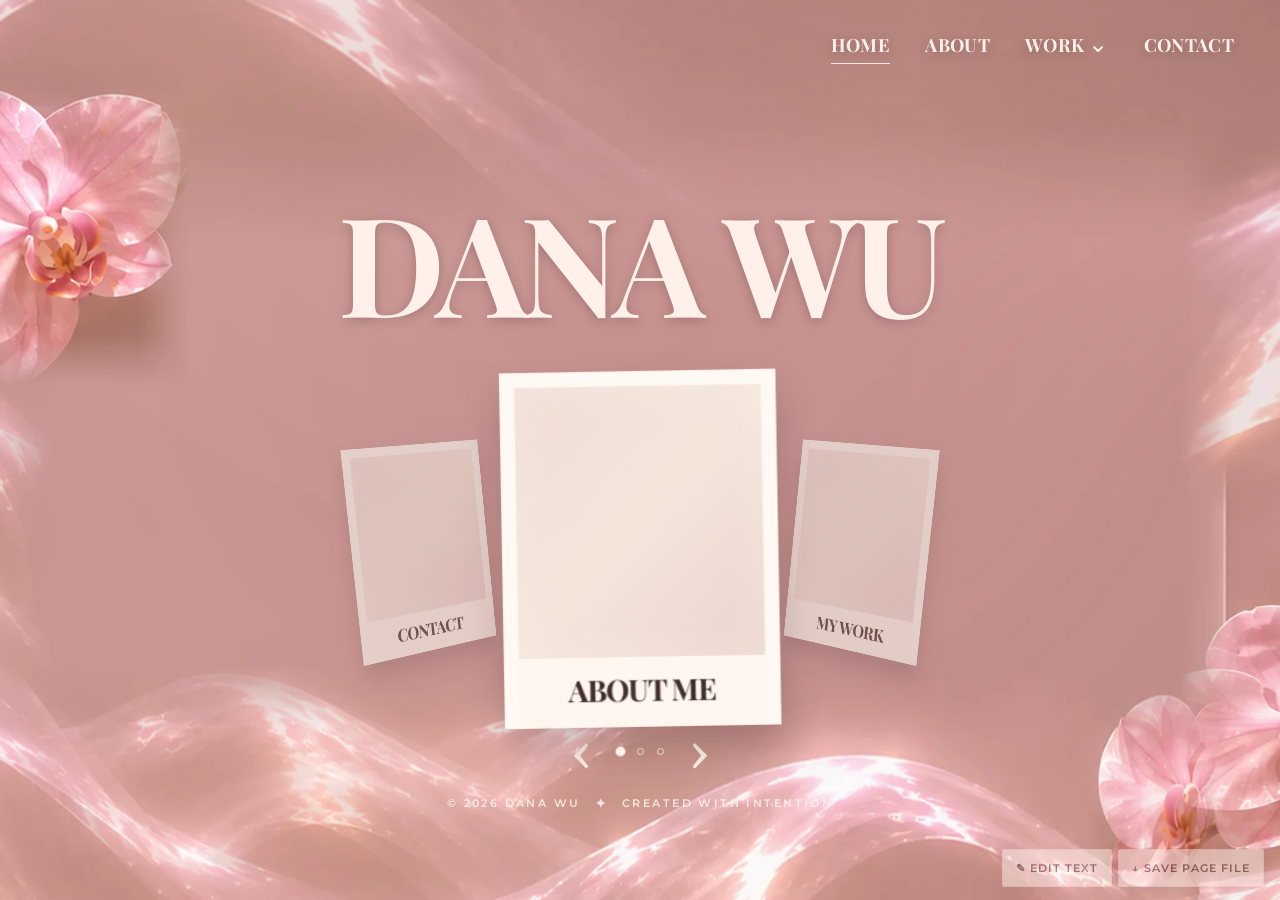
==== commit 22cbaf6e: "Add files via upload" ====
--- a/index.html
+++ b/index.html
@@ -7,7 +7,7 @@
 <title>Home · Dana Wu</title>
 <link rel="preconnect" href="https://fonts.googleapis.com">
 <link rel="preconnect" href="https://fonts.gstatic.com" crossorigin>
-<link href="https://fonts.googleapis.com/css2?family=Bodoni+Moda:ital,opsz,wght@0,6..96,400;0,6..96,500;0,6..96,600;0,6..96,700;1,6..96,400;1,6..96,500&family=Cormorant+Garamond:ital,wght@0,400;0,500;0,600;1,400;1,500;1,600&family=Montserrat:wght@300;400;500;600&display=swap" rel="stylesheet">
+<link href="https://fonts.googleapis.com/css2?family=Playfair+Display:ital,wght@0,500;0,600;0,700;0,800;1,500;1,600;1,700&family=Lora:ital,wght@0,400;0,500;0,600;0,700;1,400;1,500;1,600;1,700&family=Montserrat:wght@300;400;500;600&display=swap" rel="stylesheet">
 <link rel="stylesheet" href="styles.css">
 <script src="site-config.js" defer></script>
 <script src="script.js" defer></script>
--- a/styles.css
+++ b/styles.css
@@ -8,13 +8,13 @@
   --dark: #402e2b;
   --gold: #f9d6c4;
   --line: rgba(255,245,238,.74);
-  --bodoni: 'Bodoni Moda', 'Didot', 'Times New Roman', serif;
-  --cormorant: 'Cormorant Garamond', Georgia, serif;
+  --display: 'Playfair Display', Georgia, 'Times New Roman', serif;
+  --body-serif: 'Lora', Georgia, serif;
   --sans: Montserrat, 'Helvetica Neue', Arial, sans-serif;
 }
 *, *::before, *::after { box-sizing: border-box; }
 html { scroll-behavior: smooth; }
-body { margin: 0; color: var(--ivory); background: #be8f8c url('assets/pearl-organza-background.webp') center center / cover fixed no-repeat; font-family: var(--cormorant); min-height: 100vh; display: flex; flex-direction: column; }
+body { margin: 0; color: var(--ivory); background: #be8f8c url('assets/pearl-organza-background.webp') center center / cover fixed no-repeat; font-family: var(--body-serif); min-height: 100vh; display: flex; flex-direction: column; }
 body::before { content: ''; background: #bf9590 url('assets/pearl-organza-background.webp') center center / cover no-repeat fixed; position: fixed; inset: 0; z-index: -2; pointer-events: none; }
 body::after { content: ''; background: radial-gradient(ellipse 50% 55% at 51% 41%,rgba(121,69,72,.13),transparent 90%); position: fixed; inset: 0; z-index: -1; pointer-events:none; }
 a { color: inherit; }
@@ -26,10 +26,10 @@
 [hidden] { display: none !important; }
 .visually-hidden { position: absolute !important; clip: rect(0 0 0 0); clip-path: inset(50%); width: 1px; height: 1px; overflow: hidden; white-space: nowrap; }
 .site-header { position: relative; z-index: 30; min-height: 100px; display: flex; align-items: flex-start; justify-content: space-between; gap: 20px; padding: 24px clamp(25px, 3.6vw, 76px) 4px; }
-.site-logo { font-family: var(--bodoni); font-style: italic; font-size: clamp(25px, 2.5vw, 43px); font-weight: 500; letter-spacing: -.045em; text-decoration: none; white-space: nowrap; line-height: 1; text-shadow:0 2px 13px rgba(83,36,40,.14); }
+.site-logo { font-family: var(--display); font-style: italic; font-size: clamp(25px, 2.5vw, 43px); font-weight: 700; letter-spacing: -.035em; text-decoration: none; white-space: nowrap; line-height: 1; text-shadow:0 2px 13px rgba(83,36,40,.14); }
 [data-page=home] .site-logo { visibility: hidden; }
 .site-nav { display: flex; align-items: center; gap: clamp(17px, 2.75vw, 54px); padding-top: 8px; white-space: nowrap; }
-.site-nav > a, .nav-work > a { font-family: var(--bodoni); font-size: clamp(17px,1.42vw,23px); font-weight: 600; text-decoration: none; letter-spacing:.018em; position: relative; padding: 3px 0 11px; line-height: 1.1; transition: opacity .2s; }
+.site-nav > a, .nav-work > a { font-family: var(--display); font-size: clamp(17px,1.42vw,23px); font-weight: 700; text-decoration: none; letter-spacing:.018em; position: relative; padding: 3px 0 11px; line-height: 1.1; transition: opacity .2s; }
 .site-nav > a:hover, .nav-work > a:hover { opacity:.65; }
 .site-nav > a.is-current::after,.nav-work > a.is-current::after { position: absolute; content: ''; left: 0; right: 0; bottom: 2px; height: 1px; background: rgba(255,239,229,.96); }
 .nav-work { position:relative; display:flex; align-items: baseline; gap:3px; }
@@ -51,7 +51,7 @@
 .editing-mode [data-edit-id] {outline:1px dashed rgba(255,247,237,.92); outline-offset:5px; background:rgba(255,247,237,.10); cursor:text;}
 /* SHARED */
 .editorial-main {padding: 14px clamp(22px,4vw,80px) 24px; display:flex; flex-direction:column; justify-content:center; }
-.inside-title {font-family:var(--bodoni); color:var(--ivory); letter-spacing:-.07em; font-weight:500; line-height:1.08; margin:0; text-shadow:0 5px 25px rgba(86,38,43,.12);}
+.inside-title {font-family:var(--display); color:var(--ivory); letter-spacing:-.04em; font-weight:700; line-height:1.08; margin:0; text-shadow:0 5px 25px rgba(86,38,43,.12);}
 .italic-title { font-style:italic; }
 .ornate-divider {display:flex; justify-content:center; align-items:center; gap:20px; width:100%; color:var(--ivory); margin:20px auto 27px; font-size:24px; height:26px;}
 .ornate-divider::before,.ornate-divider::after {content:''; display:block; height:1px; background:var(--line); flex:1; }
@@ -59,18 +59,18 @@
 /* HOMEPAGE */
 .home-main { min-height:calc(100svh - 146px); display:flex; flex-direction:column; justify-content:center; align-items:center; }
 .home-hero {width:100%; display:flex; flex-direction:column; align-items:center; justify-content:center; text-align:center; padding:10px 20px 0; }
-.home-title { font:500 clamp(73px,11.2vw,200px)/1 var(--bodoni); letter-spacing:-.045em; margin:6px 0 6px; text-shadow:0 7px 35px rgba(90,33,39,.2); white-space:nowrap; }
+.home-title { font:700 clamp(69px,10.8vw,192px)/1.1 var(--display); letter-spacing:-.035em; margin:6px 0 6px; text-shadow:0 7px 35px rgba(90,33,39,.2); white-space:nowrap; }
 .orbit-wrap {position:relative; width:min(850px,100%); }
 .orbit-stage { height:clamp(290px,30vw,420px); position:relative; perspective:1150px; transform-style:preserve-3d; }
 .orbit-card { position:absolute; top:50%; left:50%; width:clamp(168px,18.5vw,262px); height:clamp(220px,23.8vw,336px); text-decoration:none; color:var(--dark); background:var(--paper); border:clamp(8px,1vw,12px) solid #fff8f3; border-bottom-width:0; box-shadow:0 19px 30px rgba(54,26,27,.23); display:flex; flex-direction:column; padding:0; transform-style:preserve-3d; will-change:transform,opacity; transition:transform 1250ms cubic-bezier(.2,.7,.14,1),opacity 1050ms,filter 900ms,box-shadow 700ms; }
 .orbit-photo {flex:1; margin:1px 1px 0; background:linear-gradient(135deg, #f0ddd6, #f4e5db 50%, #ecd4ce); box-shadow:inset 0 0 40px rgba(255,249,244,.35); }
-.orbit-label {font:600 clamp(20px,2vw,30px)/1 var(--bodoni); letter-spacing:-.035em; padding:13px 3px 18px; display:block; }
+.orbit-label {font:700 clamp(20px,2vw,30px)/1.1 var(--display); letter-spacing:-.035em; padding:13px 3px 18px; display:block; }
 .orbit-card.is-front { transform:translate3d(-50%,-46%,125px) rotateY(0deg) rotateZ(-1deg) scale(1.04); z-index:5; opacity:1; pointer-events:auto; }
 .orbit-card.is-right {transform:translate3d(calc(-50% + clamp(148px,20vw,285px)),-45%,-205px) rotateY(-45deg) rotateZ(7deg) scale(.80); opacity:.65; z-index:2; pointer-events:none; filter:brightness(.96); }
 .orbit-card.is-left {transform:translate3d(calc(-50% - clamp(148px,20vw,285px)),-45%,-205px) rotateY(45deg) rotateZ(-7deg) scale(.80); opacity:.65; z-index:2; pointer-events:none; filter:brightness(.96); }
 .orbit-card.is-front:hover {transform:translate3d(-50%,-50%,143px) rotateZ(0) scale(1.05); box-shadow:0 28px 38px rgba(54,26,27,.30);}
 .orbit-controls {height:43px; display:flex; gap:23px; align-items:center; justify-content:center; margin:3px auto 5px; }
-.orbit-arrow {background:none; border:0; color:var(--ivory); font:600 45px/1 var(--cormorant); padding:0 4px; }
+.orbit-arrow {background:none; border:0; color:var(--ivory); font:600 45px/1 var(--body-serif); padding:0 4px; }
 .orbit-dots {display:flex; gap:13px;align-items:center;}
 .orbit-dot {width:7px;height:7px;border:1px solid var(--ivory); background:transparent; border-radius:50%; padding:0; transition:background-color .3s, transform .3s;}
 .orbit-dot.is-active {background:var(--ivory); transform:scale(1.4); }
@@ -83,67 +83,67 @@
 .about-photo {position:absolute;inset:0;width:100%;height:100%;object-fit:cover;}
 .image-upload-trigger {position:absolute;bottom:9px;left:50%;transform:translateX(-50%);white-space:nowrap; padding:7px 9px;background:rgba(255,250,244,.88);color:#6e514b;font:600 11px var(--sans);letter-spacing:.08em;cursor:pointer;transition:opacity .2s;}
 .image-upload-trigger:hover{background:white;}
-.about-photo-signature {display:flex;align-items:center;justify-content:center;gap:4px;color:#704d49;font:italic 500 36px var(--cormorant);height:62px;}
+.about-photo-signature {display:flex;align-items:center;justify-content:center;gap:4px;color:#704d49;font:italic 600 34px var(--body-serif);height:62px;}
 .about-photo-signature span{font-size:29px;}
 .image-hint {font:500 12px/1.5 var(--sans);color:rgba(255,250,244,.96);max-width:310px;margin-top:32px;text-align:center;letter-spacing:.015em;}
 .about-text-column {padding:0 12px 5px;}
 .about-text-column .inside-title {text-align:center;font-size:clamp(70px,9.9vw,170px);}
 .about-text-column .ornate-divider {max-width:680px;margin-top:10px;margin-bottom:25px;}
-.about-lead {font:italic 600 clamp(24px,2.55vw,40px)/1.3 var(--cormorant);max-width:790px;margin:0 auto 34px;letter-spacing:.004em;text-shadow:0 2px 8px rgba(76,28,31,.1);}
-.interests-heading {display:flex;align-items:center;gap:24px;width:85%;margin:0 auto 15px;text-align:center;font:600 clamp(17px,1.65vw,25px) var(--bodoni);letter-spacing:.12em;}
+.about-lead {font:italic 600 clamp(23px,2.45vw,38px)/1.38 var(--body-serif);max-width:790px;margin:0 auto 34px;letter-spacing:.004em;text-shadow:0 2px 8px rgba(76,28,31,.1);}
+.interests-heading {display:flex;align-items:center;gap:24px;width:85%;margin:0 auto 15px;text-align:center;font:600 clamp(17px,1.65vw,25px) var(--display);letter-spacing:.12em;}
 .interests-heading::before,.interests-heading::after {content:'';height:1px;background:var(--line);flex:1;}
 .interests-grid {display:grid;grid-template-columns:repeat(5,1fr);max-width:720px;margin:auto;gap:8px;}
 .interest{text-align:center;display:flex;align-items:center;flex-direction:column;gap:8px;}
 .interest svg{width:clamp(30px,3vw,44px);height:clamp(30px,3vw,44px);stroke:#fff4ee;stroke-width:1.5;stroke-linejoin:round;stroke-linecap:round;fill:none;}
-.interest span{font:600 clamp(12px,1.15vw,17px) var(--cormorant);letter-spacing:.05em;}
+.interest span{font:600 clamp(12px,1.15vw,17px) var(--body-serif);letter-spacing:.05em;}
 /* WORK */
 .work-main {min-height:calc(100svh - 155px);}
 .work-overview{max-width:1560px;width:100%;margin:0 auto;display:flex;align-items:center;flex-direction:column;padding:2px 0 18px;}
 .work-heading{font-size:clamp(78px,9.3vw,160px);text-align:center;}
 .work-overview .ornate-divider {width:min(570px,60vw);margin:0 auto 5px;}
-.work-subtitle {font:italic 600 clamp(21px,1.85vw,29px) var(--cormorant);text-align:center;margin:0 0 33px;text-shadow:0 1px 10px rgba(70,25,30,.15);}
+.work-subtitle {font:italic 600 clamp(20px,1.75vw,27px) var(--body-serif);text-align:center;margin:0 0 33px;text-shadow:0 1px 10px rgba(70,25,30,.15);}
 .work-card-grid {width:100%;display:grid;grid-template-columns:repeat(4,minmax(0,1fr));gap:clamp(12px,1.2vw,22px);}
 .work-polaroid {background:linear-gradient(180deg,#fff3eb,#ffeadf);border:10px solid rgba(255,243,235,.97);color:#633d38;text-decoration:none;display:flex;flex-direction:column;align-items:center;text-align:center;box-shadow:0 18px 30px rgba(86,35,40,.23);min-height:clamp(320px,27vw,435px);transition:transform .25s,box-shadow .25s;}
 .work-polaroid:hover{transform:translateY(-11px);box-shadow:0 26px 36px rgba(86,35,40,.30);}
 .work-card-image {display:block;background:url('assets/organza-placeholder.webp') center / cover;width:100%;aspect-ratio:1.27;}
-.work-card-name {font:600 clamp(20px,1.8vw,30px)/1.1 var(--bodoni);letter-spacing:.05em;margin:19px 0 11px;min-height:1.95em;display:flex;align-items:center;justify-content:center;}
-.work-card-description {font:italic 600 clamp(18px,1.5vw,24px)/1.25 var(--cormorant);display:block;max-width:290px;min-height:2.4em;margin-bottom:8px;}
-.work-card-arrow {margin:auto 0 7px;font:600 34px/1 var(--cormorant);}
-.inspirations-button {margin:26px auto 0;min-width:290px;border:1px solid #fff4ed;border-radius:100px;text-decoration:none;text-align:center;padding:12px 22px;color:var(--ivory);font:600 20px var(--bodoni);letter-spacing:.08em;transition:background .2s;}
+.work-card-name {font:700 clamp(20px,1.8vw,30px)/1.2 var(--display);letter-spacing:.05em;margin:19px 0 11px;min-height:1.95em;display:flex;align-items:center;justify-content:center;}
+.work-card-description {font:italic 600 clamp(17px,1.4vw,22px)/1.35 var(--body-serif);display:block;max-width:290px;min-height:2.4em;margin-bottom:8px;}
+.work-card-arrow {margin:auto 0 7px;font:600 34px/1 var(--body-serif);}
+.inspirations-button {margin:26px auto 0;min-width:290px;border:1px solid #fff4ed;border-radius:100px;text-decoration:none;text-align:center;padding:12px 22px;color:var(--ivory);font:700 20px var(--display);letter-spacing:.08em;transition:background .2s;}
 .inspirations-button:hover {background:rgba(255,242,237,.18);}
 .work-details {width:min(1420px,100%);margin:0 auto;}
 .work-detail-view {padding:2px 0 40px;}
 .return-to-work {display:inline-block;font:600 11px var(--sans);letter-spacing:.14em;text-decoration:none;margin:5px 0 20px;}
-.detail-heading {font:italic 500 clamp(55px,7vw,107px) var(--bodoni);letter-spacing:-.06em;text-align:center;margin:0;}
+.detail-heading {font:italic 700 clamp(55px,7vw,107px) var(--display);letter-spacing:-.06em;text-align:center;margin:0;}
 .work-detail-view .ornate-divider {max-width:590px;margin-top:8px;margin-bottom:16px;}
-.detail-intro {font:italic 600 clamp(22px,2vw,29px) var(--cormorant);text-align:center;margin:8px auto 28px;}
+.detail-intro {font:italic 600 clamp(22px,2vw,29px) var(--body-serif);text-align:center;margin:8px auto 28px;}
 .project-grid {display:grid;grid-template-columns:repeat(3,1fr);gap:22px;}
 .project-tile {padding:14px 14px 24px;background:rgba(255,239,228,.91);color:#613e3c;box-shadow:0 18px 40px rgba(67,34,36,.19);}
 .project-image {aspect-ratio:1.28;background:linear-gradient(130deg,#e4b8b8,#f1d2ca) url('assets/organza-placeholder.webp') center / cover;position:relative;overflow:hidden;}
 .project-image img{position:absolute;inset:0;width:100%;height:100%;object-fit:cover;}
 .project-photo-note {position:absolute;right:10px;bottom:9px;background:rgba(255,244,236,.85);color:#704746;padding:8px 10px;letter-spacing:.1em;font:600 11px var(--sans);}
-.project-tile h3 {font:600 25px var(--bodoni);text-align:center;letter-spacing:.11em;margin:21px 4px 10px;}
-.project-tile p {text-align:center;font:italic 600 21px/1.45 var(--cormorant);margin:7px 12px 14px;}
+.project-tile h3 {font:700 25px var(--display);text-align:center;letter-spacing:.11em;margin:21px 4px 10px;}
+.project-tile p {text-align:center;font:italic 600 21px/1.45 var(--body-serif);margin:7px 12px 14px;}
 .project-tile .project-link-note {font:500 12px/1.5 var(--sans);opacity:.86;}
 /* CONTACT */
 .contact-main {min-height:calc(100svh - 157px);}
 .contact-layout {display:grid;grid-template-columns:.98fr 1.02fr;gap:clamp(30px,3vw,65px);align-items:center;width:min(1520px,100%);margin:auto;}
 .contact-copy{text-align:center;display:flex;flex-direction:column;align-items:center;padding:10px;}
-.contact-title {font:500 clamp(76px,8.5vw,155px)/.95 var(--bodoni);letter-spacing:-.065em;text-align:center;margin:0;}
+.contact-title {font:700 clamp(72px,7.6vw,145px)/1 var(--display);letter-spacing:-.055em;text-align:center;margin:0;}
 .contact-copy .ornate-divider {max-width:520px;margin:25px auto 31px;}
 .contact-subtitle {font:600 clamp(14px,1.22vw,19px)/1.6 var(--sans);letter-spacing:.21em;text-align:center;margin:0 0 47px;}
 .linkedin-link {min-height:59px;min-width:min(405px,100%);padding:0 24px;display:flex;align-items:center;justify-content:space-between;border:1px solid rgba(255,245,239,.9);color:var(--ivory);text-decoration:none;transition:background .3s;}
 .linkedin-link:hover {background:rgba(255,240,234,.15);}
 .linkedin-mark {font:700 32px/1 Arial,sans-serif;letter-spacing:-.08em;min-width:63px;text-align:left;border-right:1px solid rgba(255,245,239,.8);}
 .linkedin-label {font:600 13px var(--sans);letter-spacing:.20em;}
-.linkedin-arrow {font:600 30px var(--cormorant);}
+.linkedin-arrow {font:600 30px var(--body-serif);}
 .contact-form {padding: clamp(32px,3.5vw,57px) clamp(30px,3.25vw,54px) clamp(25px,2.7vw,48px);border:1px solid rgba(255,242,234,.8);border-radius:19px;background:rgba(255,224,217,.21);backdrop-filter:blur(11px);box-shadow:0 9px 42px rgba(103,62,60,.08);display:flex;flex-direction:column;gap:17px;position:relative;}
 .contact-form label {position:absolute;width:1px;height:1px;overflow:hidden;clip-path:inset(50%);}
-.contact-form input,.contact-form textarea {width:100%;color:#593e3b;background:rgba(255,234,227,.72);border:2px solid rgba(255,246,241,.95);border-radius:9px;min-height:68px;padding:17px 23px;font:600 clamp(18px,1.6vw,25px) var(--bodoni);letter-spacing:.17em;}
+.contact-form input,.contact-form textarea {width:100%;color:#593e3b;background:rgba(255,234,227,.72);border:2px solid rgba(255,246,241,.95);border-radius:9px;min-height:68px;padding:17px 23px;font:700 clamp(18px,1.6vw,25px) var(--display);letter-spacing:.17em;}
 .contact-form textarea {resize:vertical;min-height:188px;}
 .contact-form input::placeholder,.contact-form textarea::placeholder {color:#614744;opacity:1;}
-.send-button {margin:14px auto 0;width:min(100%,510px);border:1px solid rgba(253,232,229,.83);background:#c77588;color:#fff5ef;min-height:64px;font:600 clamp(19px,1.5vw,26px) var(--bodoni);letter-spacing:.19em;position:relative;transition:filter .2s,transform .2s;}
-.send-button span {position:absolute;right:25px;top:50%;transform:translateY(-50%);font:600 35px/1 var(--cormorant);}
+.send-button {margin:14px auto 0;width:min(100%,510px);border:1px solid rgba(253,232,229,.83);background:#c77588;color:#fff5ef;min-height:64px;font:700 clamp(19px,1.5vw,26px) var(--display);letter-spacing:.19em;position:relative;transition:filter .2s,transform .2s;}
+.send-button span {position:absolute;right:25px;top:50%;transform:translateY(-50%);font:600 35px/1 var(--body-serif);}
 .send-button:hover {filter:brightness(1.06);transform:translateY(-2px);}
 .form-message {color:#fff5f1;text-align:center;font:14px/1.5 var(--sans);min-height:1em;margin:0;}
 /* RESPONSIVE */
@@ -239,3 +239,66 @@
 @media (max-width: 420px) {
   .work-card-name { overflow-wrap: anywhere; }
 }
+
+/* HIGH-LEGIBILITY EDITORIAL TYPOGRAPHY — Nov 23 update
+   Strong serifs replace Bodoni Moda hairlines; no faux stroke or artwork changes. */
+.home-title, .site-logo, .site-nav a, .inside-title, .contact-title, .orbit-label, .work-card-name,
+.work-card-description, .project-tile h3, .inspirations-button, .send-button {
+  -webkit-font-smoothing: auto;
+  text-rendering: optimizeLegibility;
+}
+.home-title { font-weight: 700; }
+.inside-title, .contact-title { font-weight: 700; }
+.work-card-name, .project-tile h3 { font-weight: 700; }
+@media(max-width:760px) {
+  .home-title { font-size: clamp(60px,11.5vw,96px); letter-spacing: -.055em; }
+}
+@media(max-width:420px) {
+  .home-title { font-size: clamp(51px,11.5vw,62px); }
+  .contact-title { font-size: clamp(58px,13vw,70px); }
+  .work-card-name { font-size: 15px; letter-spacing: 0; }
+}
+
+/* DIGITAL STORY — a readable, full-width magazine feature under My Work. */
+.digital-story-view { max-width: 1280px; margin-inline:auto; }
+.story-page-content { max-width:1140px; margin:5px auto 45px; display:flex;flex-direction:column;gap:clamp(42px,5vw,77px); }
+.story-section { width:100%; }
+.story-section-topline {display:flex;gap:22px;align-items:center;margin-bottom:13px;}
+.story-section-kicker {font:700 12px/1.4 var(--sans);letter-spacing:.21em;white-space:nowrap;color:#fff5ed;}
+.story-section-rule {flex:1;height:1px;background:rgba(255,244,238,.67);}
+.story-section-heading {font:700 clamp(34px,3.6vw,52px)/1.18 var(--display);margin:0 0 23px;color:var(--ivory);letter-spacing:-.03em;}
+.story-video-frame {position:relative;width:100%;aspect-ratio:16/9;border:9px solid rgba(255,243,235,.96);background:linear-gradient(130deg,rgba(215,163,161,.7),rgba(255,237,224,.55)),url('assets/organza-placeholder.webp') center/cover;box-shadow:0 22px 47px rgba(68,34,36,.21);overflow:hidden;}
+.story-video-placeholder {position:absolute;inset:0;display:flex;flex-direction:column;align-items:center;justify-content:center;gap:13px;text-align:center;color:#603d3b;padding:24px;background:rgba(250,232,222,.26);}
+.story-placeholder-play {height:71px;width:71px;border:2px solid rgba(91,55,55,.75);border-radius:50%;display:grid;place-items:center;padding-left:4px;font:700 38px/1 var(--sans);}
+.story-placeholder-title {font:700 clamp(18px,2vw,27px)/1.3 var(--display);letter-spacing:.08em;}
+.story-placeholder-subtitle {font:500 12px/1.5 var(--sans);letter-spacing:.05em;}
+.story-video-frame video,.story-video-frame iframe {position:absolute;inset:0;width:100%;height:100%;display:block;border:0;background:#291f22;}
+.story-media-caption,.story-infographics-intro {font:600 clamp(17px,1.6vw,22px)/1.5 var(--body-serif);text-align:left;color:var(--ivory);margin:14px 0 0;}
+.story-writing .story-text-panel {padding:clamp(24px,3.5vw,48px);background:rgba(255,241,231,.91);color:#583c3b;border:1px solid rgba(255,255,252,.7);box-shadow:0 16px 36px rgba(69,30,34,.14);}
+.story-text-panel p {font:500 clamp(18px,1.7vw,23px)/1.75 var(--body-serif);margin:0 0 22px;}
+.story-text-panel p:last-child {margin-bottom:0;}
+.story-infographics-intro {margin:-7px 0 24px;}
+.story-infographic-grid {display:grid;grid-template-columns:repeat(2,minmax(0,1fr));gap:clamp(18px,2.7vw,34px);align-items:start;}
+.story-infographic-grid.is-single {grid-template-columns:minmax(0,690px);justify-content:center;}
+.story-infographic-card {margin:0;background:rgba(255,242,232,.94);padding:14px 14px 18px;color:#553d3a;box-shadow:0 18px 34px rgba(73,31,37,.19);min-width:0;}
+.story-infographic-image {width:100%;min-height:290px;aspect-ratio:4/5;background:linear-gradient(125deg,#edd1cc,#fff1e6,#e3b5b6);display:flex;align-items:center;justify-content:center;overflow:hidden;position:relative;}
+.story-infographic-placeholder {display:flex;flex-direction:column;align-items:center;justify-content:center;gap:10px;padding:20px;color:#76544e;text-align:center;}
+.story-infographic-placeholder>span {font:600 46px/1 var(--display);}
+.story-infographic-placeholder strong {font:700 clamp(17px,1.8vw,24px) var(--display);letter-spacing:.07em;}
+.story-infographic-placeholder small {font:500 12px var(--sans);letter-spacing:.06em;}
+.story-infographic-image img {width:100%;height:100%;object-fit:contain;display:block;max-height:840px;}
+.story-infographic-card figcaption {font:600 18px/1.4 var(--body-serif);padding:12px 8px 0;text-align:center;}
+@media(max-width:760px) {
+ .story-page-content {gap:38px;}
+ .story-section-topline {gap:12px;}
+ .story-section-kicker {font-size:10px;}
+ .story-section-heading {font-size:clamp(32px,8vw,43px);margin-bottom:15px;}
+ .story-video-frame {border-width:5px;}
+ .story-placeholder-play {width:48px;height:48px;font-size:28px;}
+ .story-placeholder-title {font-size:14px;}
+ .story-placeholder-subtitle {font-size:10px;}
+ .story-text-panel p {font-size:18px;}
+ .story-infographic-grid {grid-template-columns:1fr;gap:20px;}
+ .story-infographic-image {min-height:240px;}
+ .story-infographic-grid.is-single {grid-template-columns:1fr;}
+}
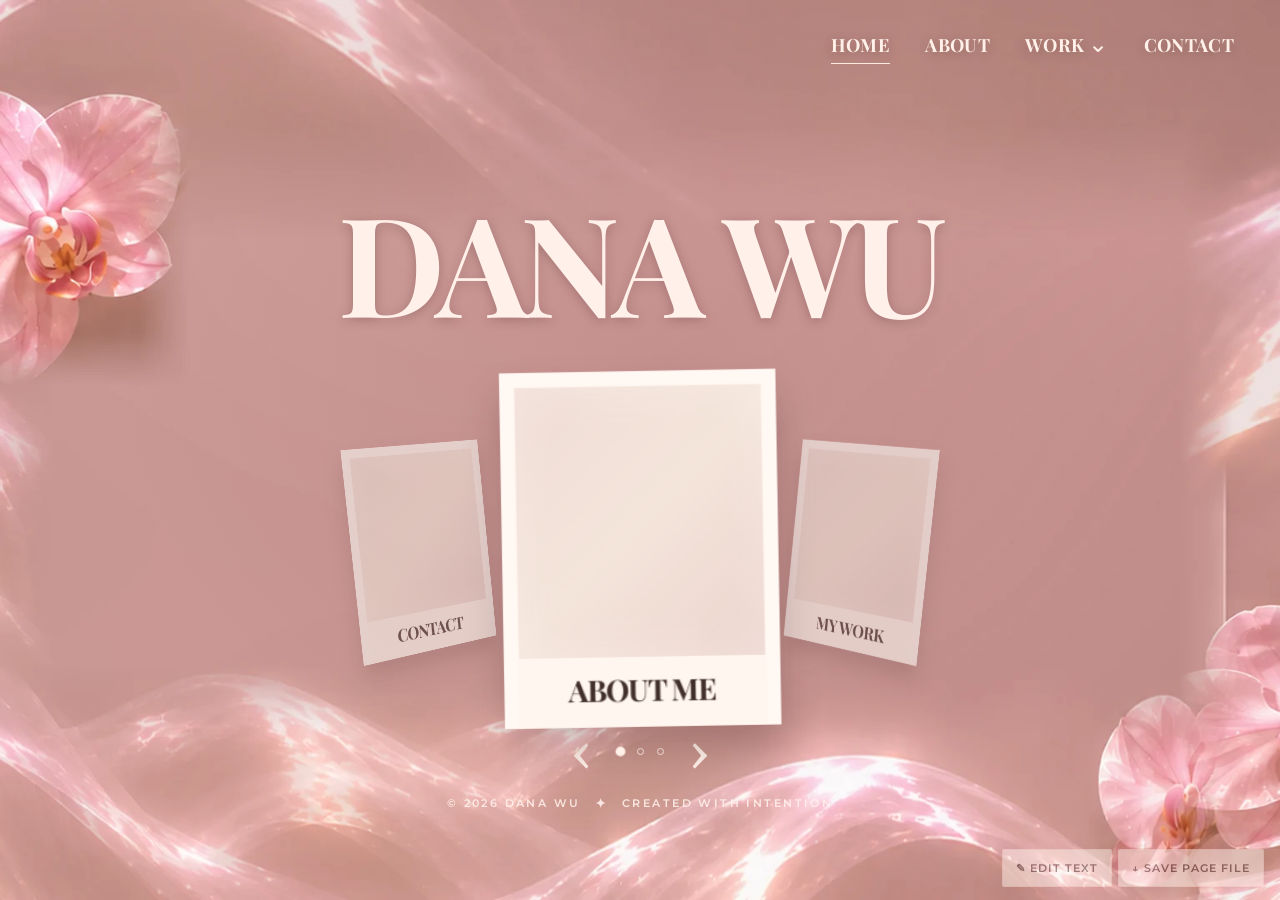
==== commit 9f8ca245: "Add files via upload" ====
--- a/index.html
+++ b/index.html
@@ -6,19 +6,141 @@
 <meta name="description" content="Dana Wu — advertising creative, visual storyteller, and journalist.">
 <title>Home · Dana Wu</title>
 <link rel="preconnect" href="https://fonts.googleapis.com">
-<link rel="preconnect" href="https://fonts.gstatic.com" crossorigin>
-<link href="https://fonts.googleapis.com/css2?family=Playfair+Display:ital,wght@0,500;0,600;0,700;0,800;1,500;1,600;1,700&family=Lora:ital,wght@0,400;0,500;0,600;0,700;1,400;1,500;1,600;1,700&family=Montserrat:wght@300;400;500;600&display=swap" rel="stylesheet">
+<link rel="preconnect" href="https://fonts.gstatic.com" crossorigin="">
+<link href="https://fonts.googleapis.com/css2?family=Playfair+Display:ital,wght@0,500;0,600;0,700;0,800;1,500;1,600;1,700&amp;family=Lora:ital,wght@0,400;0,500;0,600;0,700;1,400;1,500;1,600;1,700&amp;family=Montserrat:wght@300;400;500;600&amp;display=swap" rel="stylesheet">
 <link rel="stylesheet" href="styles.css">
-<script src="site-config.js" defer></script>
-<script src="script.js" defer></script>
-</head>
-<body data-page="home" class="site-page">
+<script src="site-config.js" defer=""></script>
+<script src="script.js" defer=""></script>
+<style id="speechify-theme">:root { --speechify-bg-prim-w-b: #ffffff;
+--speechify-bg-prim-w-110: #ffffff;
+--speechify-bg-prim-w-100: #ffffff;
+--speechify-bg-prim-w-90: #ffffff;
+--speechify-bg-prim-w-80: #ffffff;
+--speechify-bg-prim-w-70: #ffffff;
+--speechify-bg-prim-inv-b-w: #000000;
+--speechify-bg-prim-cta: #2f43fa;
+--speechify-bg-sec-0-110: #f5f5f5;
+--speechify-bg-sec-0-100: #f5f5f5;
+--speechify-bg-sec-0-90: #f5f5f5;
+--speechify-bg-sec-0-80: #f5f5f5;
+--speechify-bg-sec-0-70: #f5f5f5;
+--speechify-bg-sec-inv-100-0: #1f1f1f;
+--speechify-bg-sec-cta: #6977fa;
+--speechify-bg-tert-10-90: #ececec;
+--speechify-bg-tert-10-80: #ececec;
+--speechify-bg-tert-10-70: #ececec;
+--speechify-bg-tert-20-60: #e0e0e0;
+--speechify-bg-tert-inv-60-20: #3d3d3d;
+--speechify-bg-tert-inv-80-10: #2e2e2e;
+--speechify-bg-accent: #f0f1ff;
+--speechify-bg-blue: #f0f1ff;
+--speechify-bg-alert: #fff1de;
+--speechify-bg-success: #e6fcee;
+--speechify-bg-crit: #ffe7e5;
+--speechify-bg-dimmer: rgba(24, 24, 28, 0.6);
+--speechify-brdr-prim-10-100: #ececec;
+--speechify-brdr-prim-10-80: #ececec;
+--speechify-brdr-prim-inv-80-10: #2e2e2e;
+--speechify-brdr-prim-hov: #e0e0e0;
+--speechify-brdr-prim-foc: #1f1f1f;
+--speechify-brdr-prim-cta: #2f43fa;
+--speechify-brdr-sec-20-60: #e0e0e0;
+--speechify-brdr-sec-cta: #6977fa;
+--speechify-brdr-blue: #2f43fa;
+--speechify-brdr-tert-40-50: #9f9f9f;
+--speechify-brdr-crit: #ff3c30;
+--speechify-brdr-quat-30-70: #bfbfbf;
+--speechify-sf-prim-cta: #2f43fa;
+--speechify-sf-prim-cta-hov: #3143e0;
+--speechify-sf-prim-cta-pres: #2c3bc7;
+--speechify-sf-prim-w-b: #ffffff;
+--speechify-sf-prim-hov-w-b: #f5f5f5;
+--speechify-sf-prim-pres-w-b: #ececec;
+--speechify-sf-prim-w-110: #ffffff;
+--speechify-sf-prim-hov-w-110: #f5f5f5;
+--speechify-sf-prim-pres-w-110: #ececec;
+--speechify-sf-prim-w-100: #ffffff;
+--speechify-sf-prim-hov-w-100: #f5f5f5;
+--speechify-sf-prim-pres-w-100: #ececec;
+--speechify-sf-prim-w-90: #ffffff;
+--speechify-sf-prim-hov-w-90: #f5f5f5;
+--speechify-sf-prim-pres-w-90: #ececec;
+--speechify-sf-prim-w-80: #ffffff;
+--speechify-sf-prim-hov-w-80: #f5f5f5;
+--speechify-sf-prim-pres-w-80: #ececec;
+--speechify-sf-sec-0-110: #f5f5f5;
+--speechify-sf-sec-hov-0-110: #ececec;
+--speechify-sf-sec-pres-0-110: #e0e0e0;
+--speechify-sf-sec-0-100: #f5f5f5;
+--speechify-sf-sec-hov-0-100: #ececec;
+--speechify-sf-sec-pres-0-100: #e0e0e0;
+--speechify-sf-sec-0-80: #f5f5f5;
+--speechify-sf-sec-hov-0-80: #ececec;
+--speechify-sf-sec-pres-0-80: #e0e0e0;
+--speechify-sf-sec-0-90: #f5f5f5;
+--speechify-sf-sec-hov-0-90: #ececec;
+--speechify-sf-sec-pres-0-90: #e0e0e0;
+--speechify-sf-act-electric-blue: #2f43fa;
+--speechify-sf-act-blue: #f0f1ff;
+--speechify-sf-act-blue-60: #f0f1ff;
+--speechify-sf-act-blue-70: #e0e0e0;
+--speechify-sf-act-blue-80: #f0f1ff;
+--speechify-sf-crit: #ff3c30;
+--speechify-sf-crit-hov: #ed4c42;
+--speechify-sf-crit-pres: #db463d;
+--speechify-sf-prim-cta-electric-w: #4759f7;
+--speechify-sf-prim-cta-hov-electric-w: #4454e3;
+--speechify-sf-prim-cta-pres-electric-w: #3d4ac4;
+--speechify-icn-txt-white: #ffffff;
+--speechify-icn-txt-black: #000000;
+--speechify-icn-txt-prim: #000000;
+--speechify-icn-txt-prim-inv: #ffffff;
+--speechify-icn-txt-sec: #7a7a7a;
+--speechify-icn-txt-tert: #9f9f9f;
+--speechify-icn-txt-quat: #bfbfbf;
+--speechify-icn-txt-prim-electric: #2f43fa;
+--speechify-icn-txt-accent: #2f43fa;
+--speechify-icn-txt-blue: #2f43fa;
+--speechify-icn-txt-success: #00c270;
+--speechify-icn-txt-alert: #ff9500;
+--speechify-icn-txt-crit: #ff3c30;
+--speechify-hglt-prim: var(--speechify-hglt-default-prim);
+--speechify-hglt-sec: var(--speechify-hglt-default-sec);
+--speechify-hglt-hov-sec: #fff1de;
+--speechify-logo-speechify-logo: #2f43fa;
+--speechify-logo-speechify-logo-txt: #000000;
+--speechify-hglt-default-prim: #abb3fe;
+--speechify-hglt-default-sec: #e0e3ff;
+--speechify-hglt-pink-prim: #f093fc;
+--speechify-hglt-pink-sec: #fadafe;
+--speechify-hglt-red-prim: #ff7570;
+--speechify-hglt-red-sec: #ffe0dc;
+--speechify-hglt-orange-prim: #fbb559;
+--speechify-hglt-orange-sec: #feeace;
+--speechify-hglt-green-prim: #5de9a5;
+--speechify-hglt-green-sec: #c7fde8;
+--speechify-bg-toolbar-preview: transparent;
+--speechify-toolbar-star-icon: #5F6368;
+--speechify-toolbar-preview-background: transparent;
+--speechify-toolbar-preview-color: #5F6368;
+--speechify-toolbar-spacer-background: #F1F3F4;
+--speechify-toolbar-spacer-color: #5F6368;
+--speechify-toolbar-separator: #DCDCDC;
+--speechify-icn-txt-prim-light: #000000;
+--speechify-icn-txt-prim-dark: #ffffff;
+--speechify-hglt-hov-sec-light: #fff1de;
+--speechify-hglt-hov-sec-dark: #2c2d2ebf;
+--speechify-hglt-prim-light: #abb3fe;
+--speechify-hglt-sec-light: #e0e3ff;
+--speechify-hglt-prim-dark: #5666f0;
+--speechify-hglt-sec-dark: #444766; --speechify-hglt-blend: darken; }</style><style>@media print{.gr_no_print, :host(.gr_no_print), [data-grammarly-part]{display:none !important}}.f1l1o3bf{font-family:Inter, -apple-system, BlinkMacSystemFont, 'Segoe UI', Roboto, Oxygen, Ubuntu, Cantarell, 'Helvetica Neue', sans-serif, Arial;font-style:normal;font-weight:400}.f1l1o3bf button, .f1l1o3bf input, .f1l1o3bf textarea{font-family:inherit}.f4ofdyf{border:0.5px solid var(--origin-color-border-base-subdued);border-radius:8px;cursor:pointer;height:24px;transition:width 150ms cubic-bezier(0.05, 0.6, 0, 1), height 150ms cubic-bezier(0.05, 0.6, 0, 1), border-radius 150ms cubic-bezier(0.05, 0.6, 0, 1);width:24px}.f137tu7e{flex-shrink:0;transform:scale(1);transition:transform 150ms cubic-bezier(0.05, 0.6, 0, 1)}[data-origin-mode="dark"] .f137tu7e{--origin-color-logo-grammarly-light:var(--origin-color-logo-grammarly-dark);--origin-color-logo-grammarly-primary:var(--origin-color-logo-grammarly-default)}.ftwgcg0{-moz-appearance:none;-webkit-appearance:none;align-items:flex-start;appearance:none;background:transparent;border:none;color:inherit;cursor:pointer;display:flex;font:inherit;height:32px;justify-content:flex-start;padding:0;width:32px}.ftwgcg0:hover .f4ofdyf{border-radius:12px;height:32px;width:32px}.ftwgcg0:hover .f137tu7e{transform:scale(1.25)}.f13cnbb7 .f4ofdyf{border-radius:12px;height:32px;width:32px}.f13cnbb7 .f137tu7e{transform:scale(1.25)}.f8ia88a{--origin-color-button-ghost-content-default:#714cb6;--origin-color-button-ghost-content-states:#533192;--origin-color-button-primary-fill-active:#3f256f;--origin-color-button-primary-fill-default:#714cb6;--origin-color-button-primary-fill-hover:#533192;--origin-font-weight-heading-xsmall:600}[data-origin-mode="dark"] .f8ia88a{--origin-color-button-ghost-content-default:#d4c7ff;--origin-color-button-ghost-content-states:#bea1f5;--origin-color-button-primary-content-default:#141413;--origin-color-button-primary-fill-active:#e8e0ff;--origin-color-button-primary-fill-default:#bea1f5;--origin-color-button-primary-fill-hover:#d4c7ff}.f347vxz{font-weight:600}.fzewnqx{aspect-ratio:290 / 140;background-color:#2B1B3C;background-image:url("chrome-extension://kbfnbcaeplbcioakkpcpgfkobkghlhen/src/images/2f99186125d5fa82/goWritingActions.png"), linear-gradient(135deg, #2B1B3C 0%, #0656B8 48%, #006BFF 100%);background-position:center, center;background-repeat:no-repeat;background-size:cover, cover;border-radius:var(--origin-radius-4);overflow:hidden;width:100%}</style></head>
+<body data-page="home" class="site-page" data-new-gr-c-s-check-loaded="14.1348.0" data-gr-ext-installed="">
 
 <header class="site-header">
   <a class="site-logo" href="index.html" aria-label="Dana Wu, home">DANA WU</a>
   <button class="mobile-menu-toggle" type="button" aria-controls="site-nav" aria-expanded="false">MENU <span aria-hidden="true">☰</span></button>
   <nav class="site-nav" id="site-nav" aria-label="Main navigation">
-    <a href="index.html" data-nav="home">HOME</a>
+    <a href="index.html" data-nav="home" class="is-current" aria-current="page">HOME</a>
     <a href="about.html" data-nav="about">ABOUT</a>
     <span class="nav-work"><a href="work.html" data-nav="work">WORK</a><button class="work-dropdown-toggle" type="button" aria-expanded="false" aria-label="Show work categories">⌄</button>
       <span class="work-dropdown" role="group" aria-label="Work categories">
@@ -38,33 +160,34 @@
     <h1 id="home-heading" class="home-title">DANA WU</h1>
     <div class="orbit-wrap" aria-label="Rotating carousel with links to About Me, My Work, and Contact">
       <div class="orbit-stage" id="orbit-stage">
-        <a href="about.html" class="orbit-card" data-carousel-index="0" aria-label="Visit the About Me page">
+        <a href="about.html" class="orbit-card is-left" data-carousel-index="0" aria-label="Visit the About Me page" tabindex="-1" aria-hidden="true">
           <span class="orbit-photo" aria-hidden="true"></span><span class="orbit-label">ABOUT ME</span>
         </a>
-        <a href="work.html" class="orbit-card" data-carousel-index="1" aria-label="Visit the My Work page">
+        <a href="work.html" class="orbit-card is-front" data-carousel-index="1" aria-label="Visit the My Work page" tabindex="0" aria-hidden="false">
           <span class="orbit-photo" aria-hidden="true"></span><span class="orbit-label">MY WORK</span>
         </a>
-        <a href="contact.html" class="orbit-card" data-carousel-index="2" aria-label="Visit the Contact page">
+        <a href="contact.html" class="orbit-card is-right" data-carousel-index="2" aria-label="Visit the Contact page" tabindex="-1" aria-hidden="true">
           <span class="orbit-photo" aria-hidden="true"></span><span class="orbit-label">CONTACT</span>
         </a>
       </div>
       <div class="orbit-controls" aria-label="Carousel controls">
         <button type="button" class="orbit-arrow" data-orbit-direction="prev" aria-label="Previous card">‹</button>
         <div class="orbit-dots" aria-label="Choose a carousel card">
-          <button type="button" class="orbit-dot" data-orbit-index="0" aria-label="Show About Me"></button>
-          <button type="button" class="orbit-dot" data-orbit-index="1" aria-label="Show My Work"></button>
-          <button type="button" class="orbit-dot" data-orbit-index="2" aria-label="Show Contact"></button>
+          <button type="button" class="orbit-dot" data-orbit-index="0" aria-label="Show About Me" aria-current="false"></button>
+          <button type="button" class="orbit-dot is-active" data-orbit-index="1" aria-label="Show My Work" aria-current="true"></button>
+          <button type="button" class="orbit-dot" data-orbit-index="2" aria-label="Show Contact" aria-current="false"></button>
         </div>
         <button type="button" class="orbit-arrow" data-orbit-direction="next" aria-label="Next card">›</button>
       </div>
     </div>
   </section>
 
-<footer class="site-footer"><span>© <span data-current-year></span> DANA WU</span><span class="footer-star" aria-hidden="true">✦</span><span>CREATED WITH INTENTION</span></footer>
+<footer class="site-footer"><span>© <span data-current-year="">2026</span> DANA WU</span><span class="footer-star" aria-hidden="true">✦</span><span>CREATED WITH INTENTION</span></footer>
 
 <div class="editor-bar" id="editor-bar" aria-label="Page editing controls">
   <button type="button" id="edit-text-toggle" aria-pressed="false" title="Edit the words on this page">✎ EDIT TEXT</button>
   <button type="button" id="export-page-button" title="Download an HTML copy of this page with your changes">↓ SAVE PAGE FILE</button>
 </div>
-<div id="editor-notice" class="editor-notice" role="status" hidden></div>
-</body></html>
+<div id="editor-notice" class="editor-notice" role="status" hidden=""></div>
+
+</main><div id="speechify-global-notifications"></div><div id="speechify-scroll-to-highlight" style="position: absolute; bottom: 0px; right: 0px;"></div><div id="speechify-screenshot-mode" style="position: fixed; top: 0px; right: 0px; width: 100%; min-height: 100%; z-index: 2147483640; display: none !important;"></div><div id="speechify-hover-player-shadow-root"></div><div id="speechify-settings-modal" style="position: absolute; bottom: 0px; right: 0px;"></div><div id="speechify-mic-button" style="z-index: 2147483644; position: absolute; top: 0px; left: 0px; height: 0px; width: 0px;"></div><div id="speechify-side-player-settings" style="position: fixed; top: 0px; left: 0px; width: 0px; height: 0px; z-index: 2147483647;"></div></body><grammarly-desktop-integration data-grammarly-shadow-root="true" style="visibility: visible !important;"></grammarly-desktop-integration></html>
